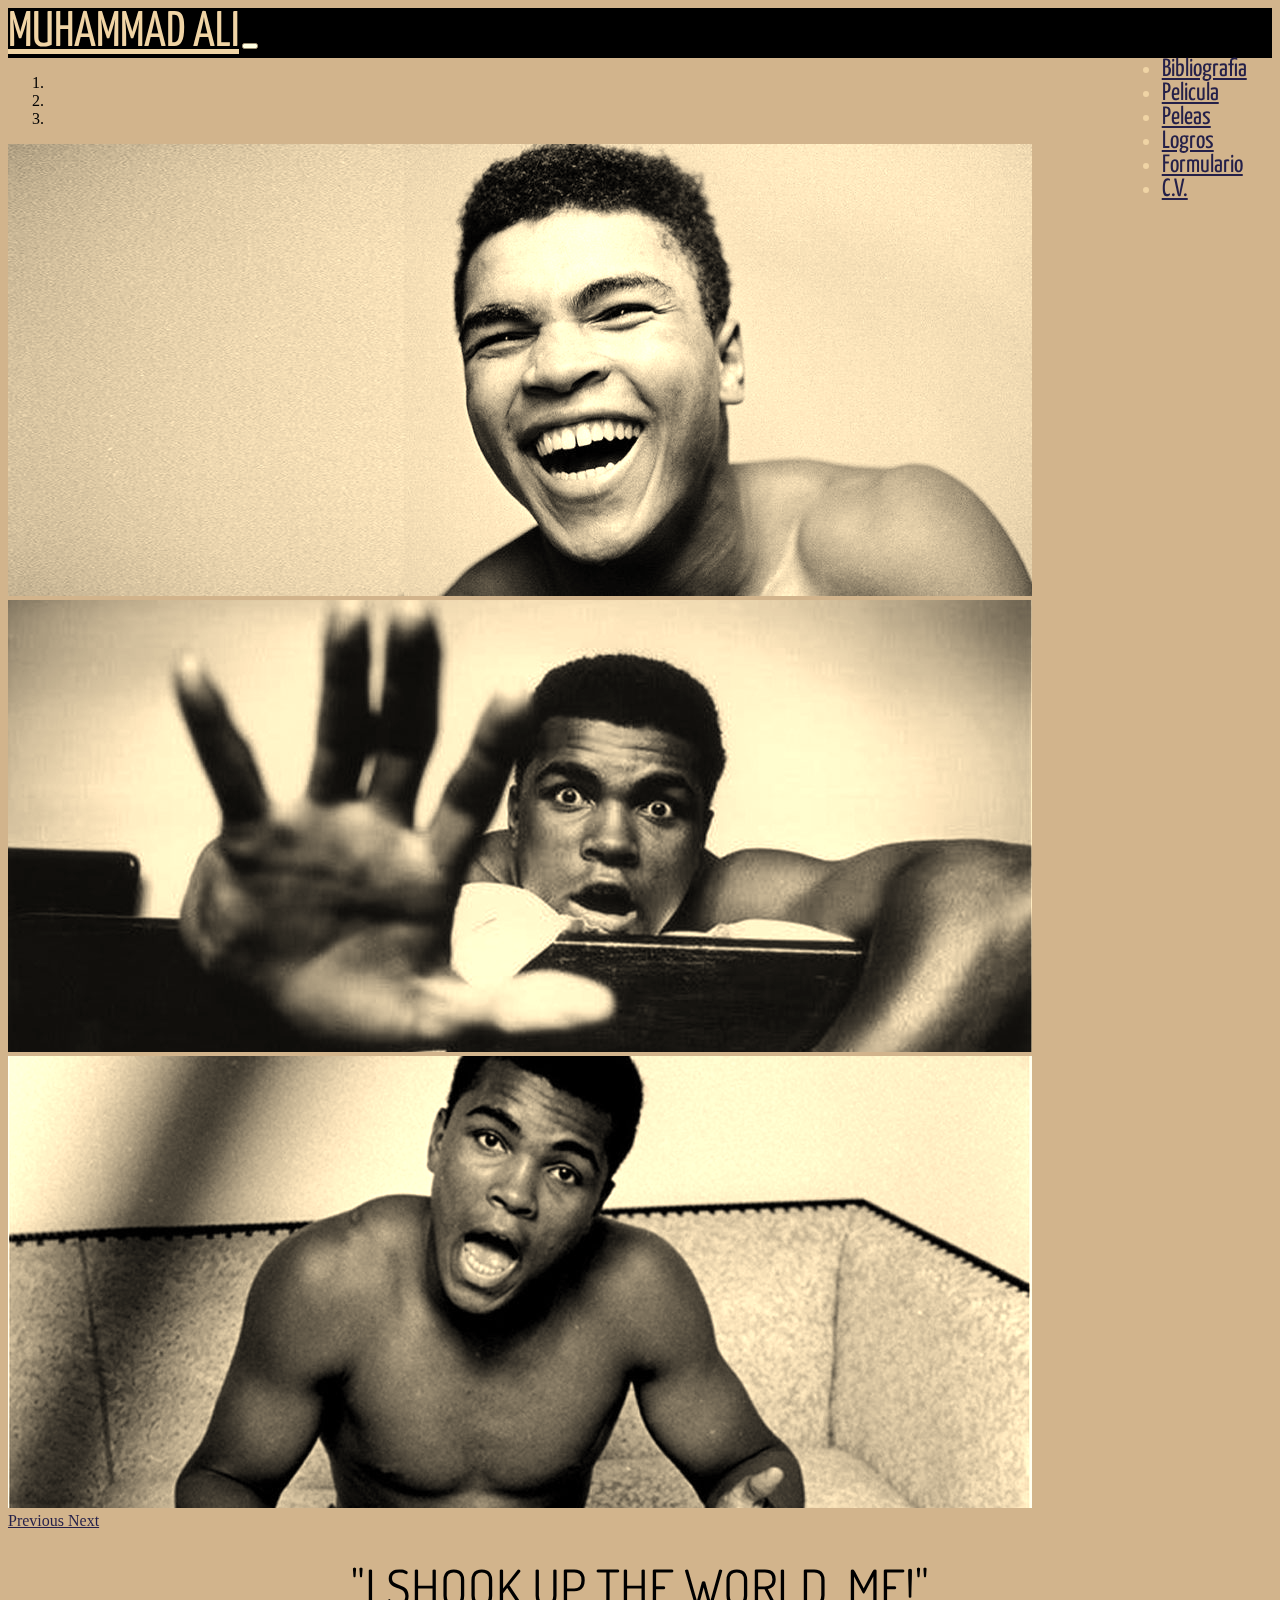
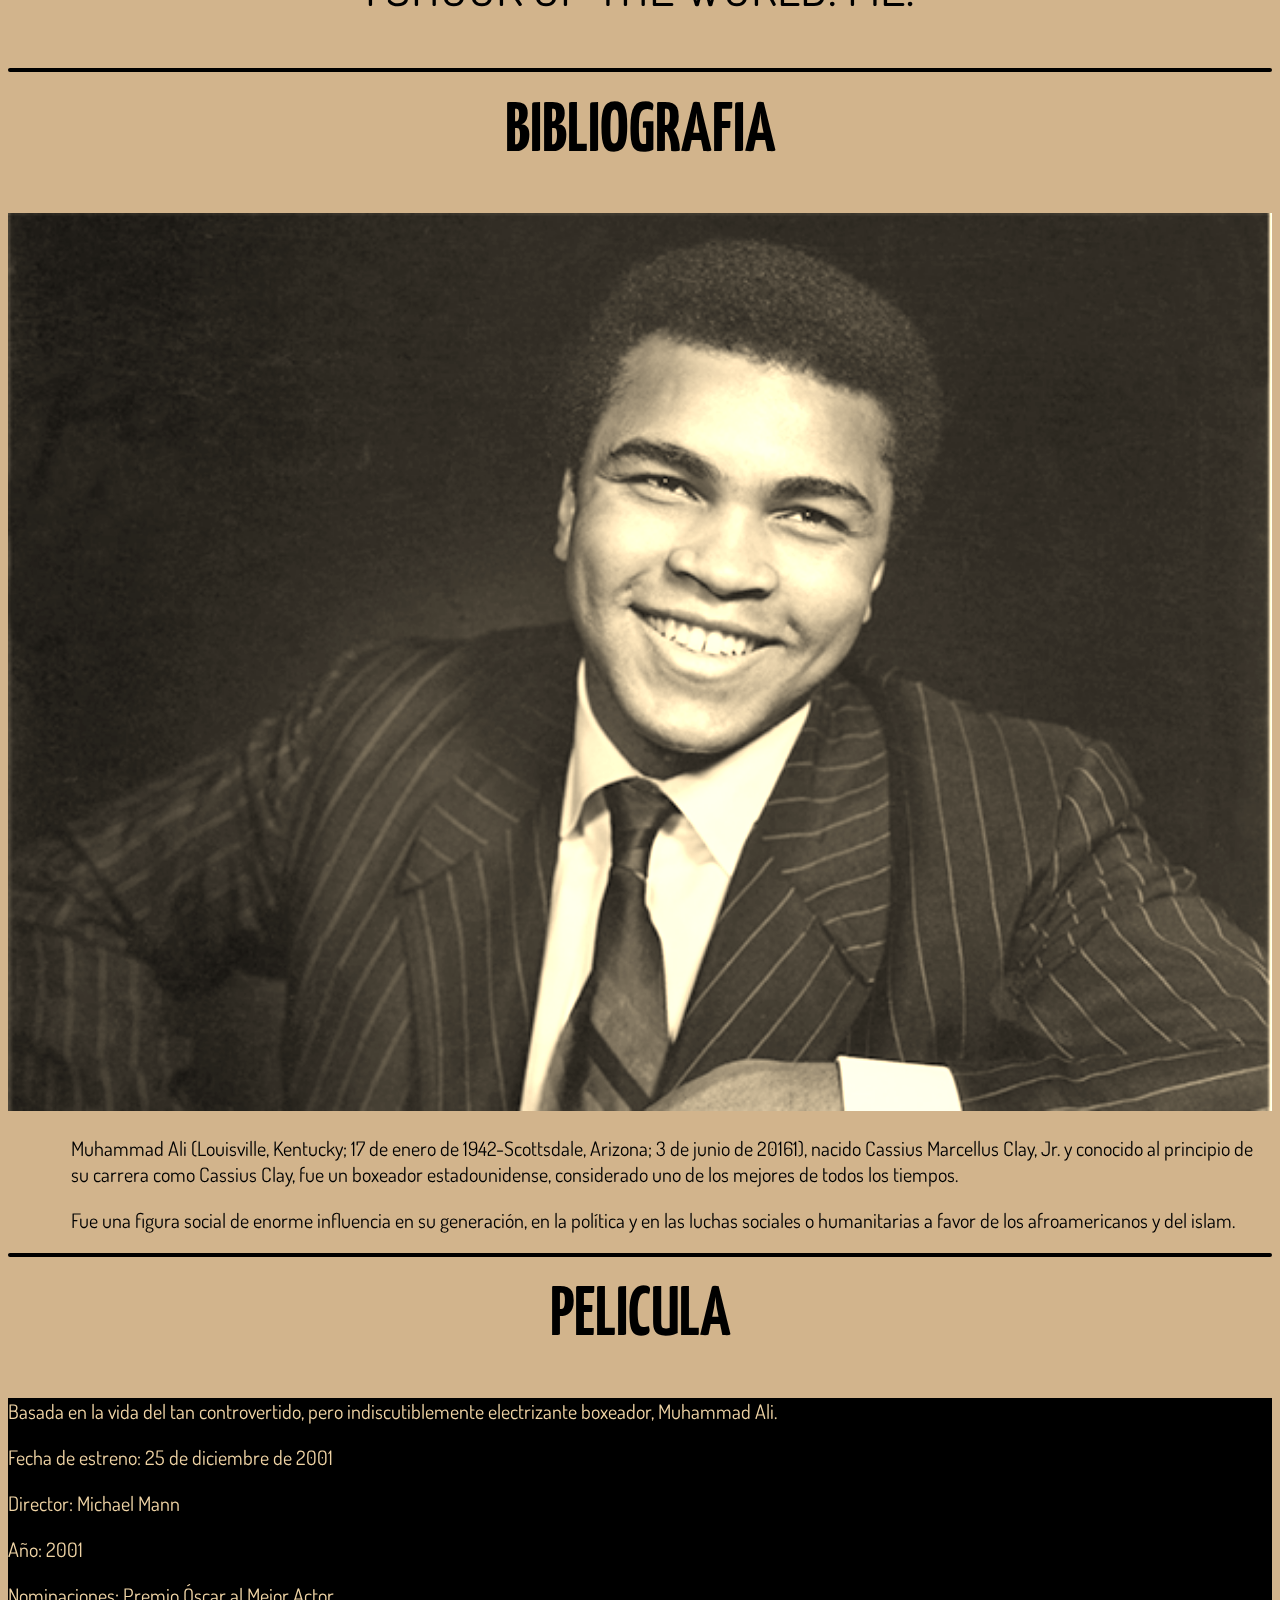
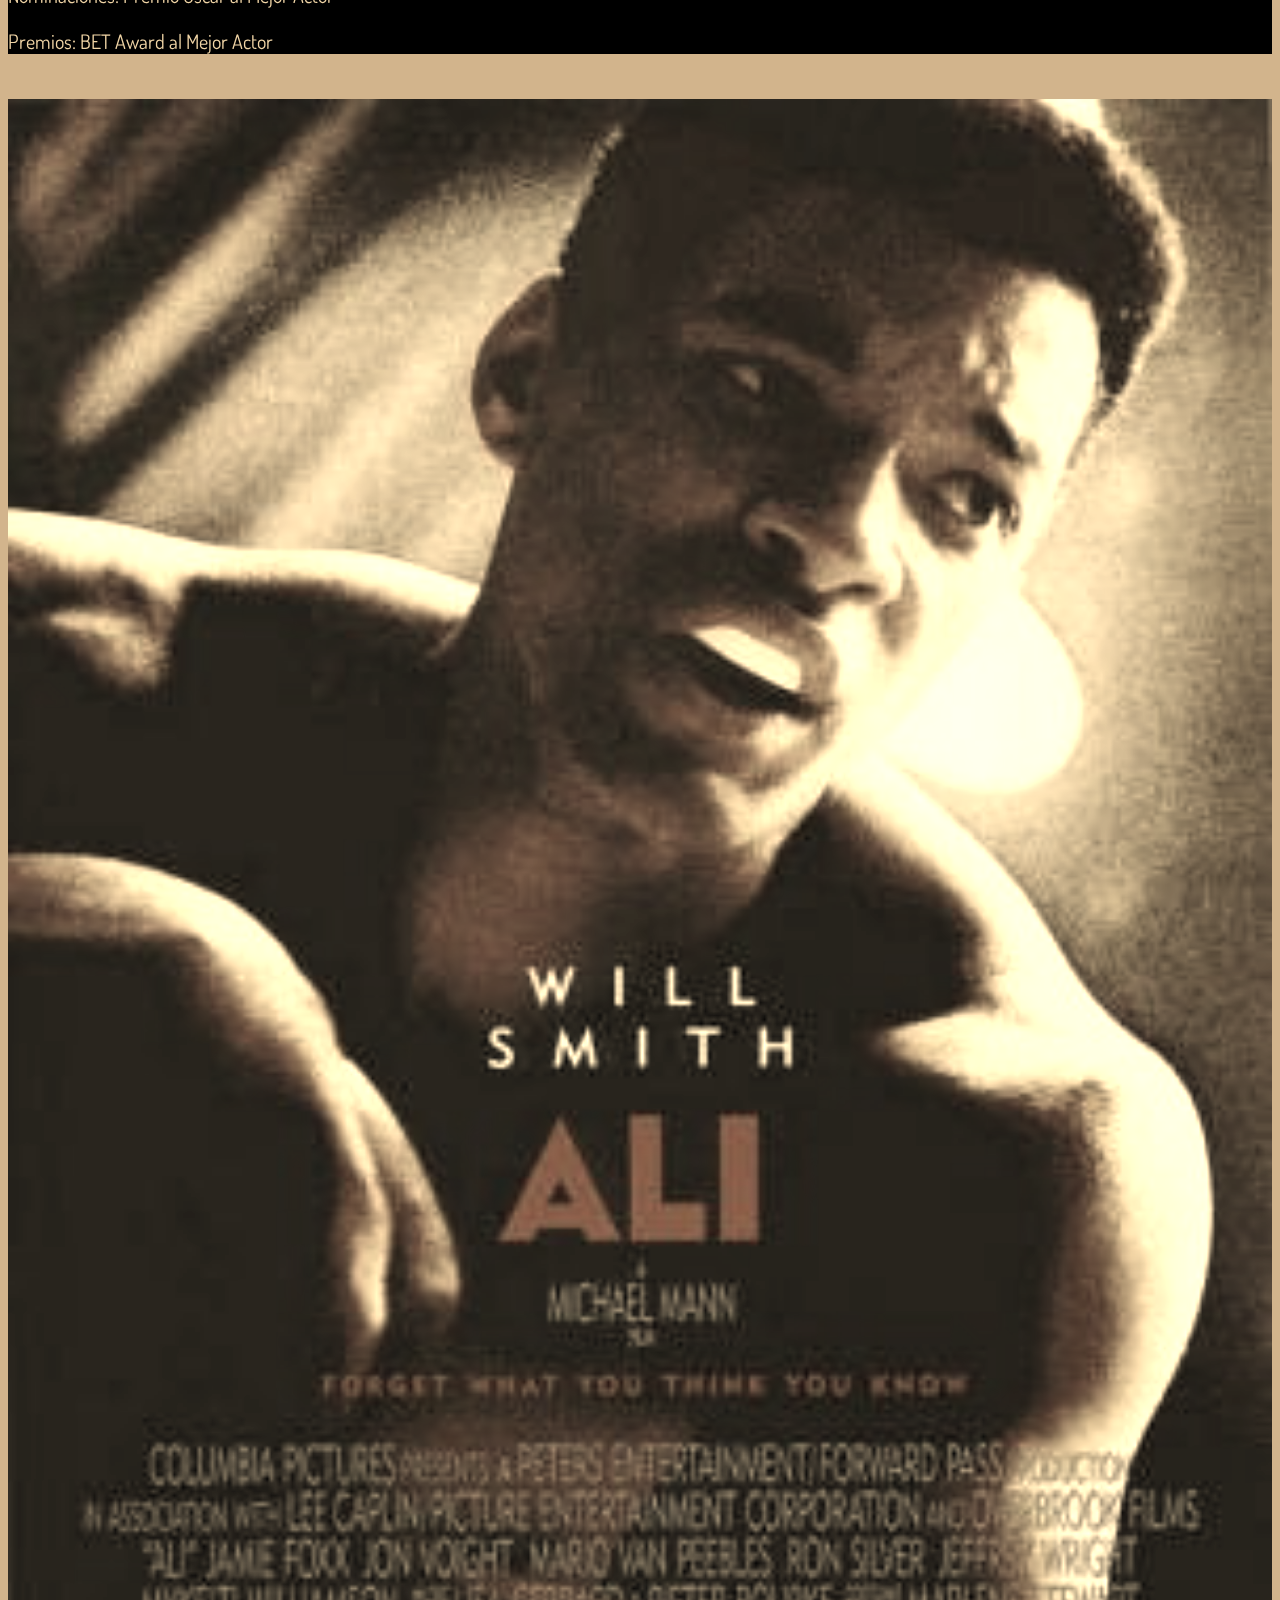
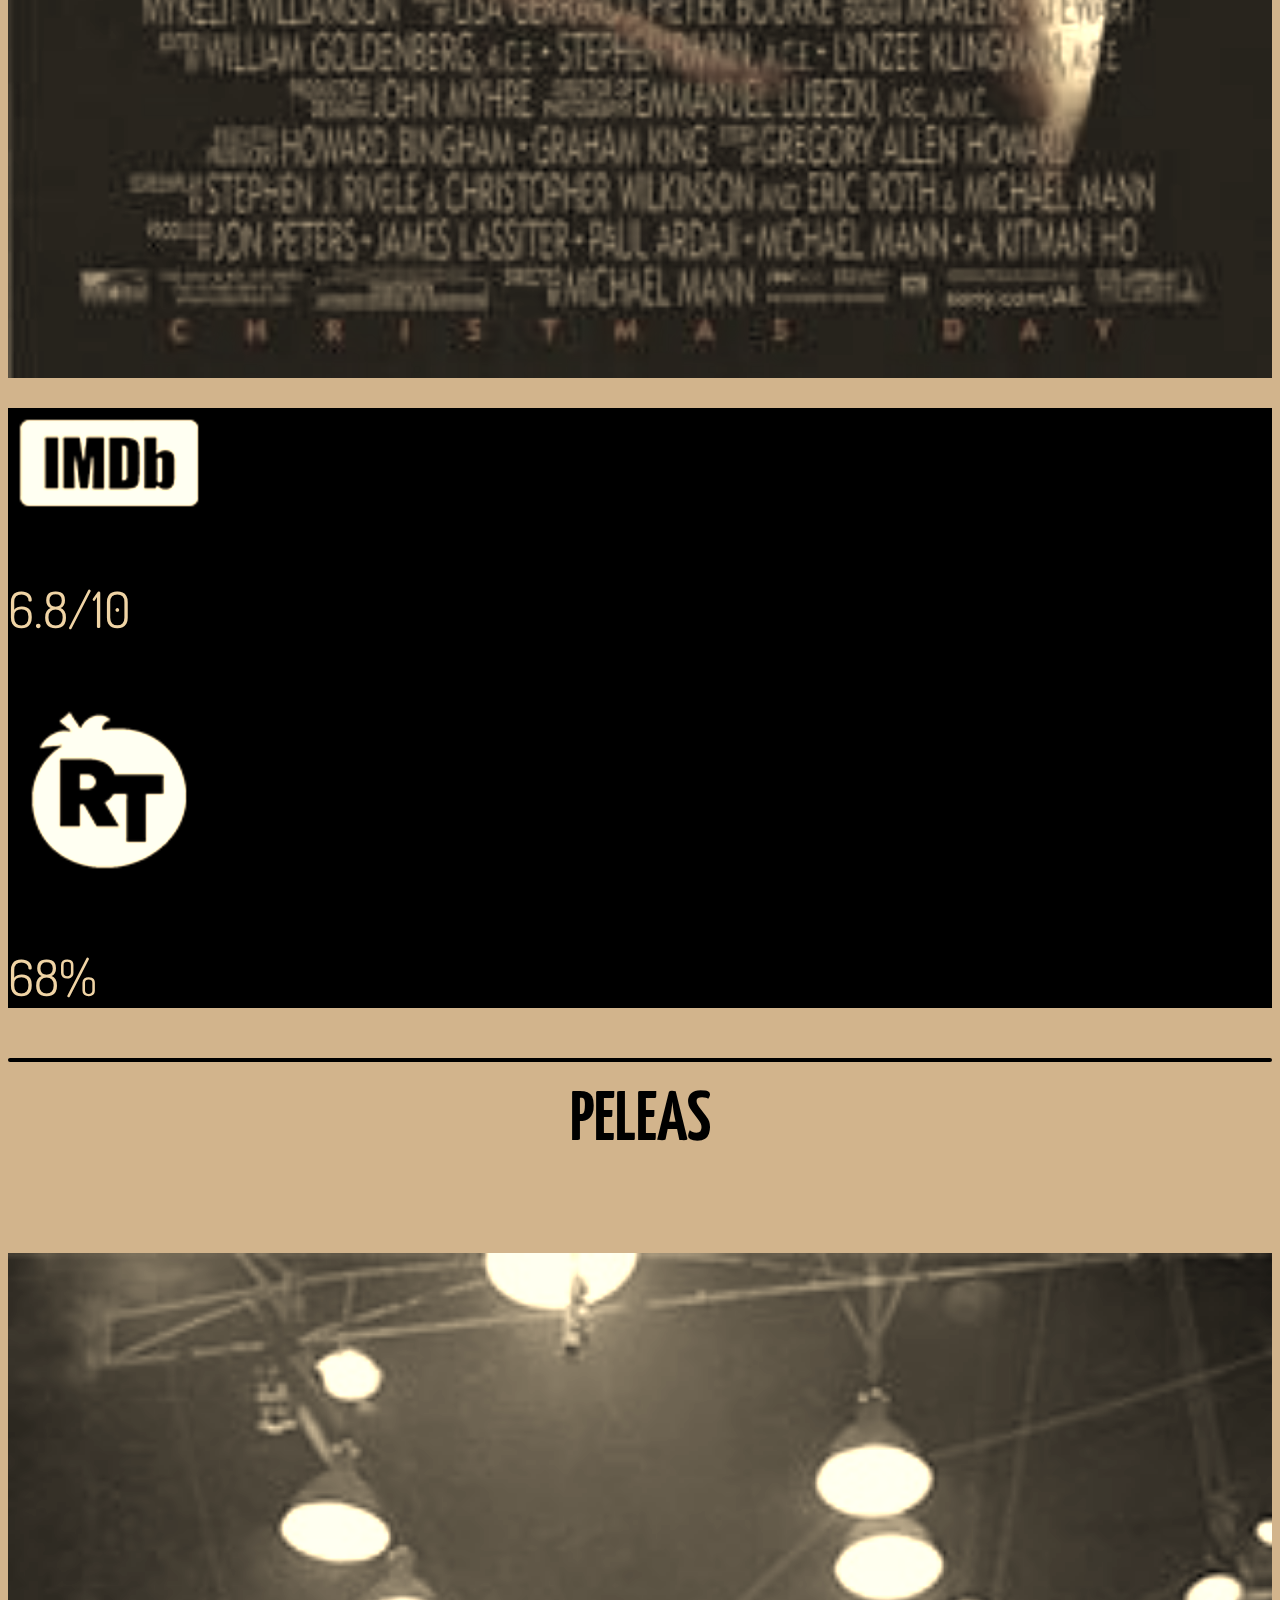
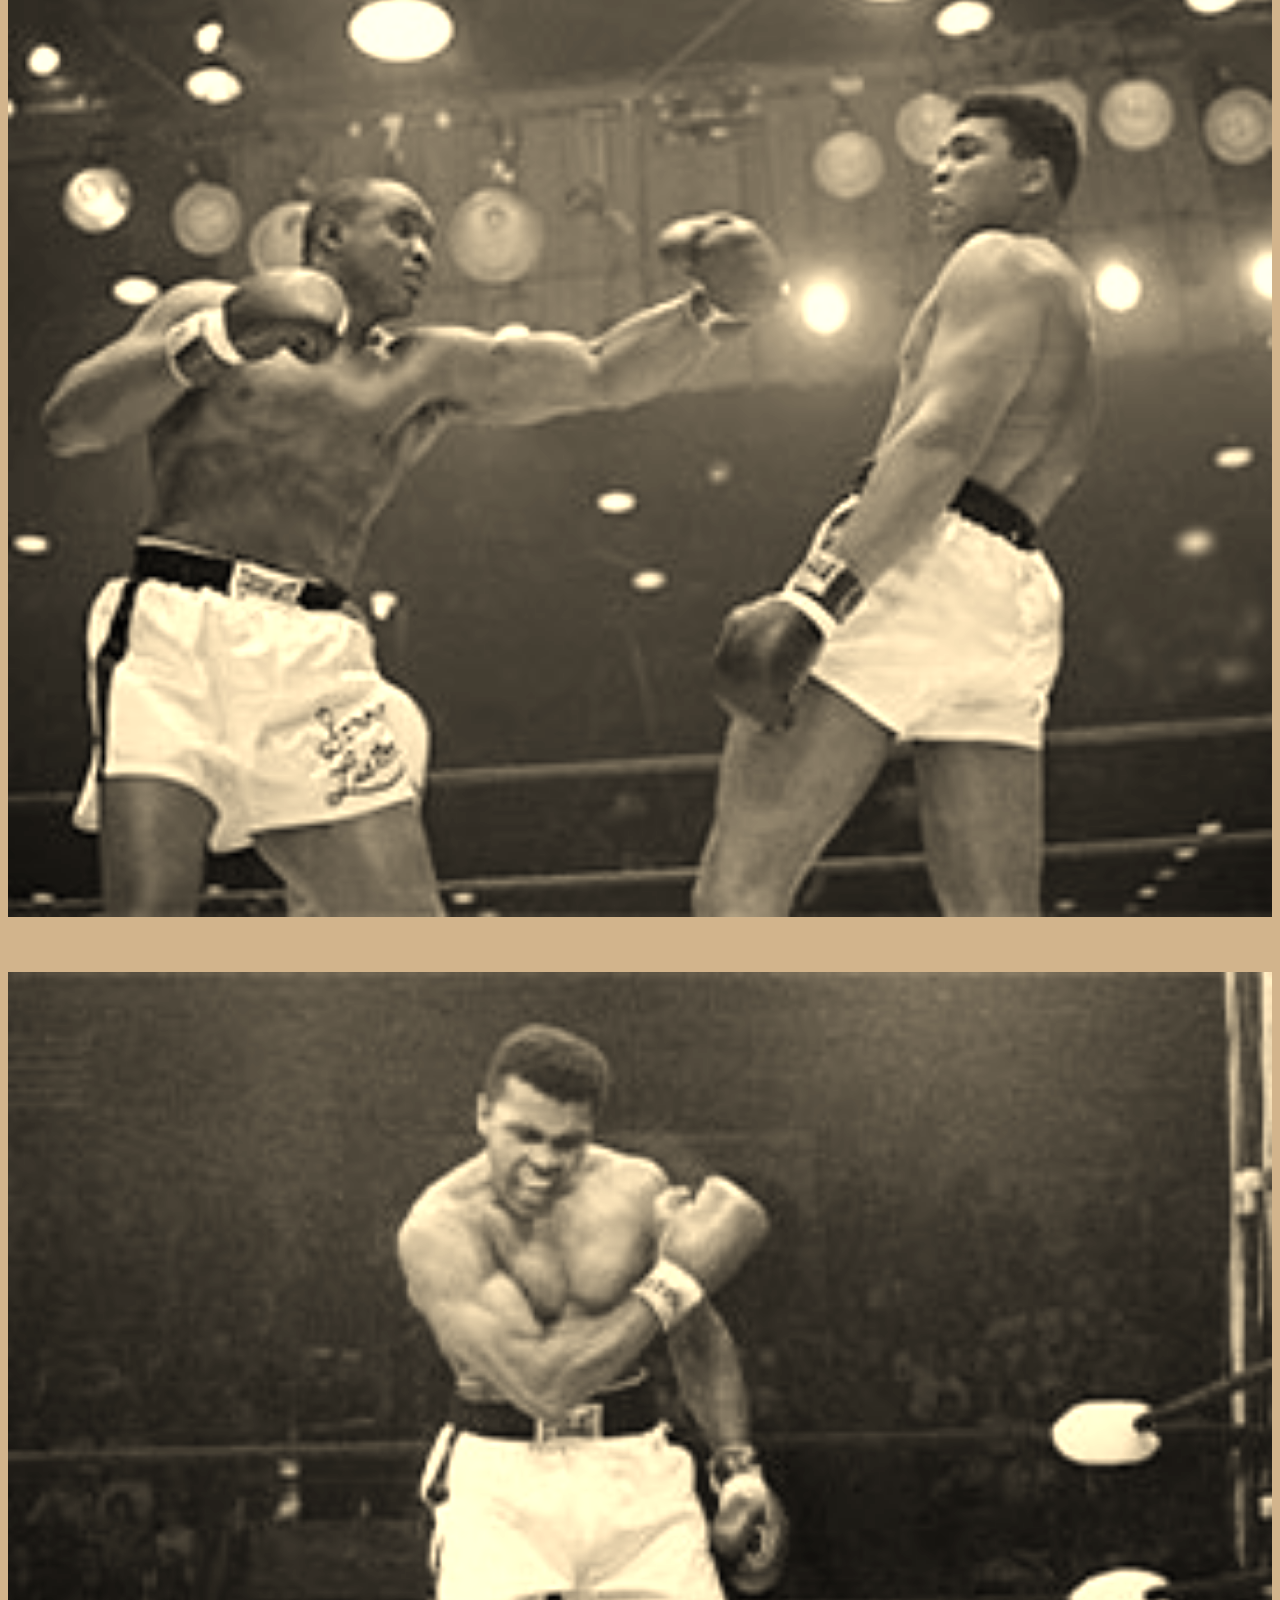
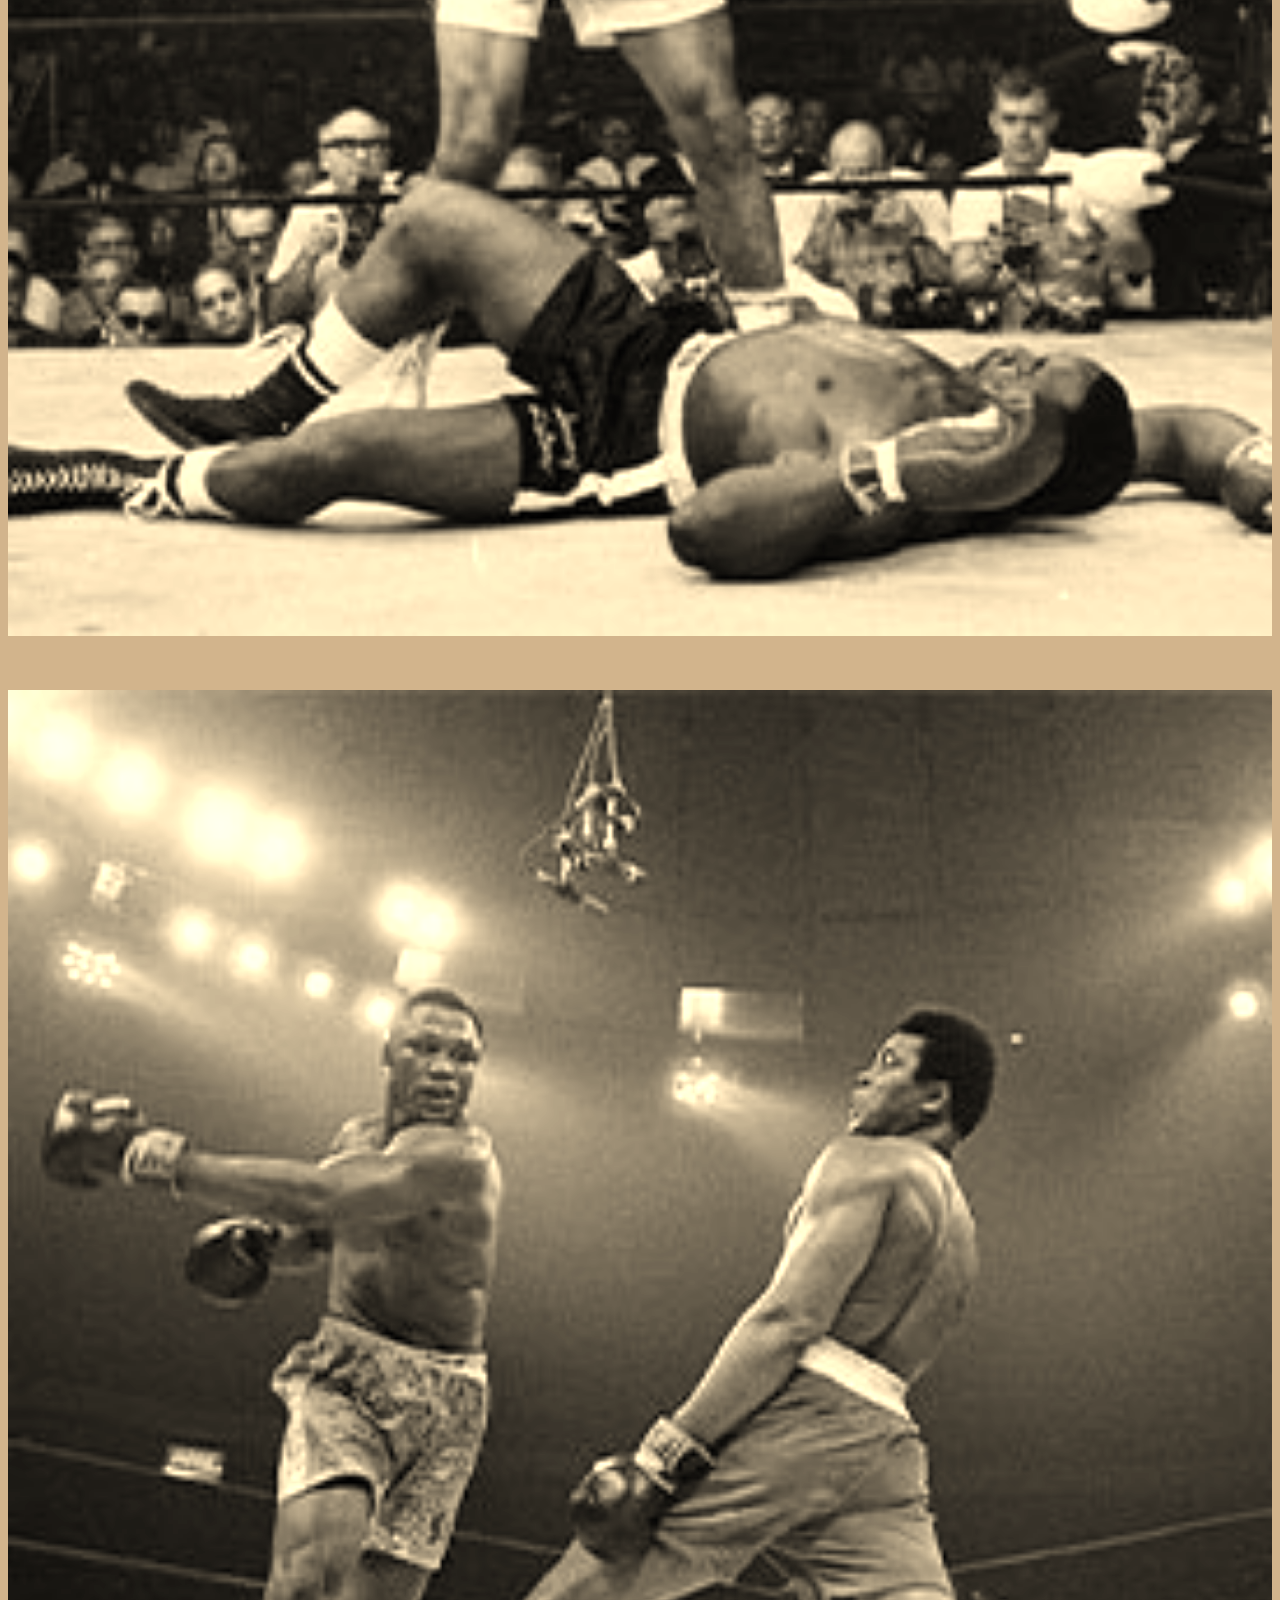
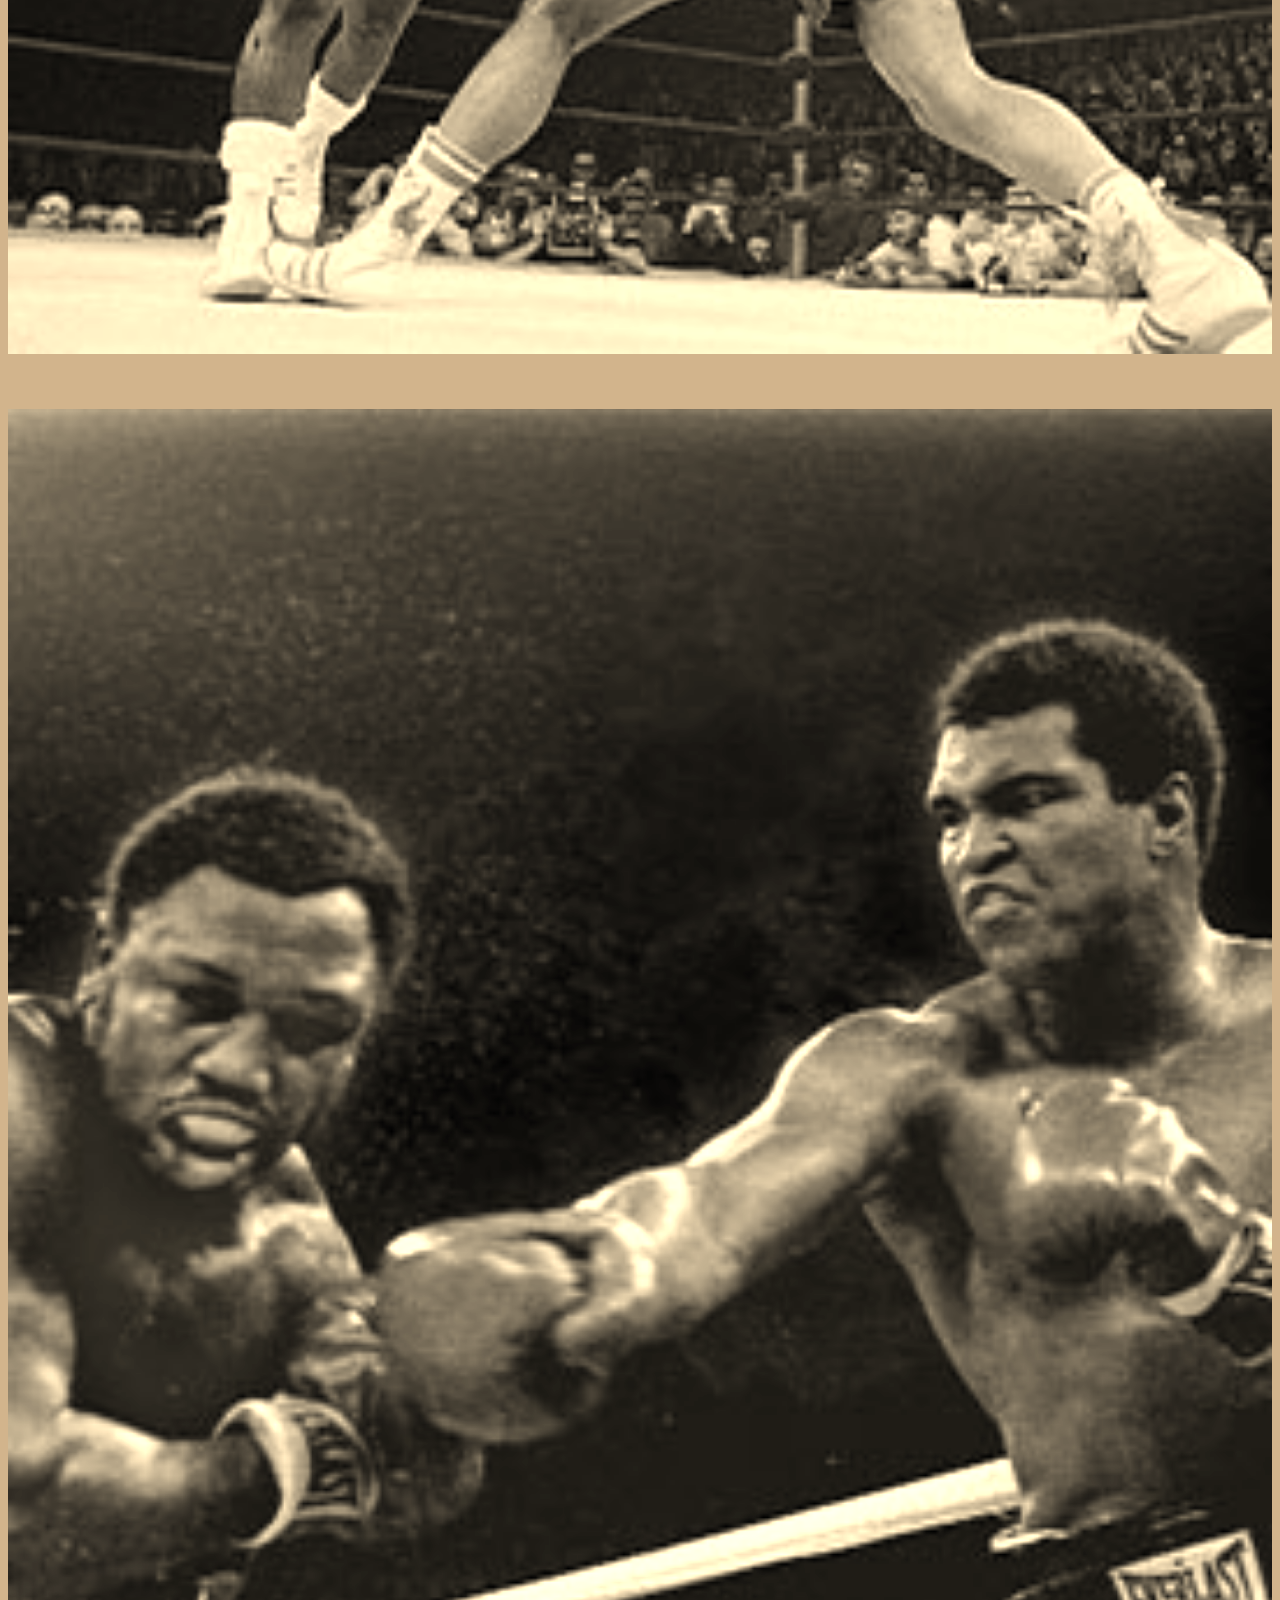
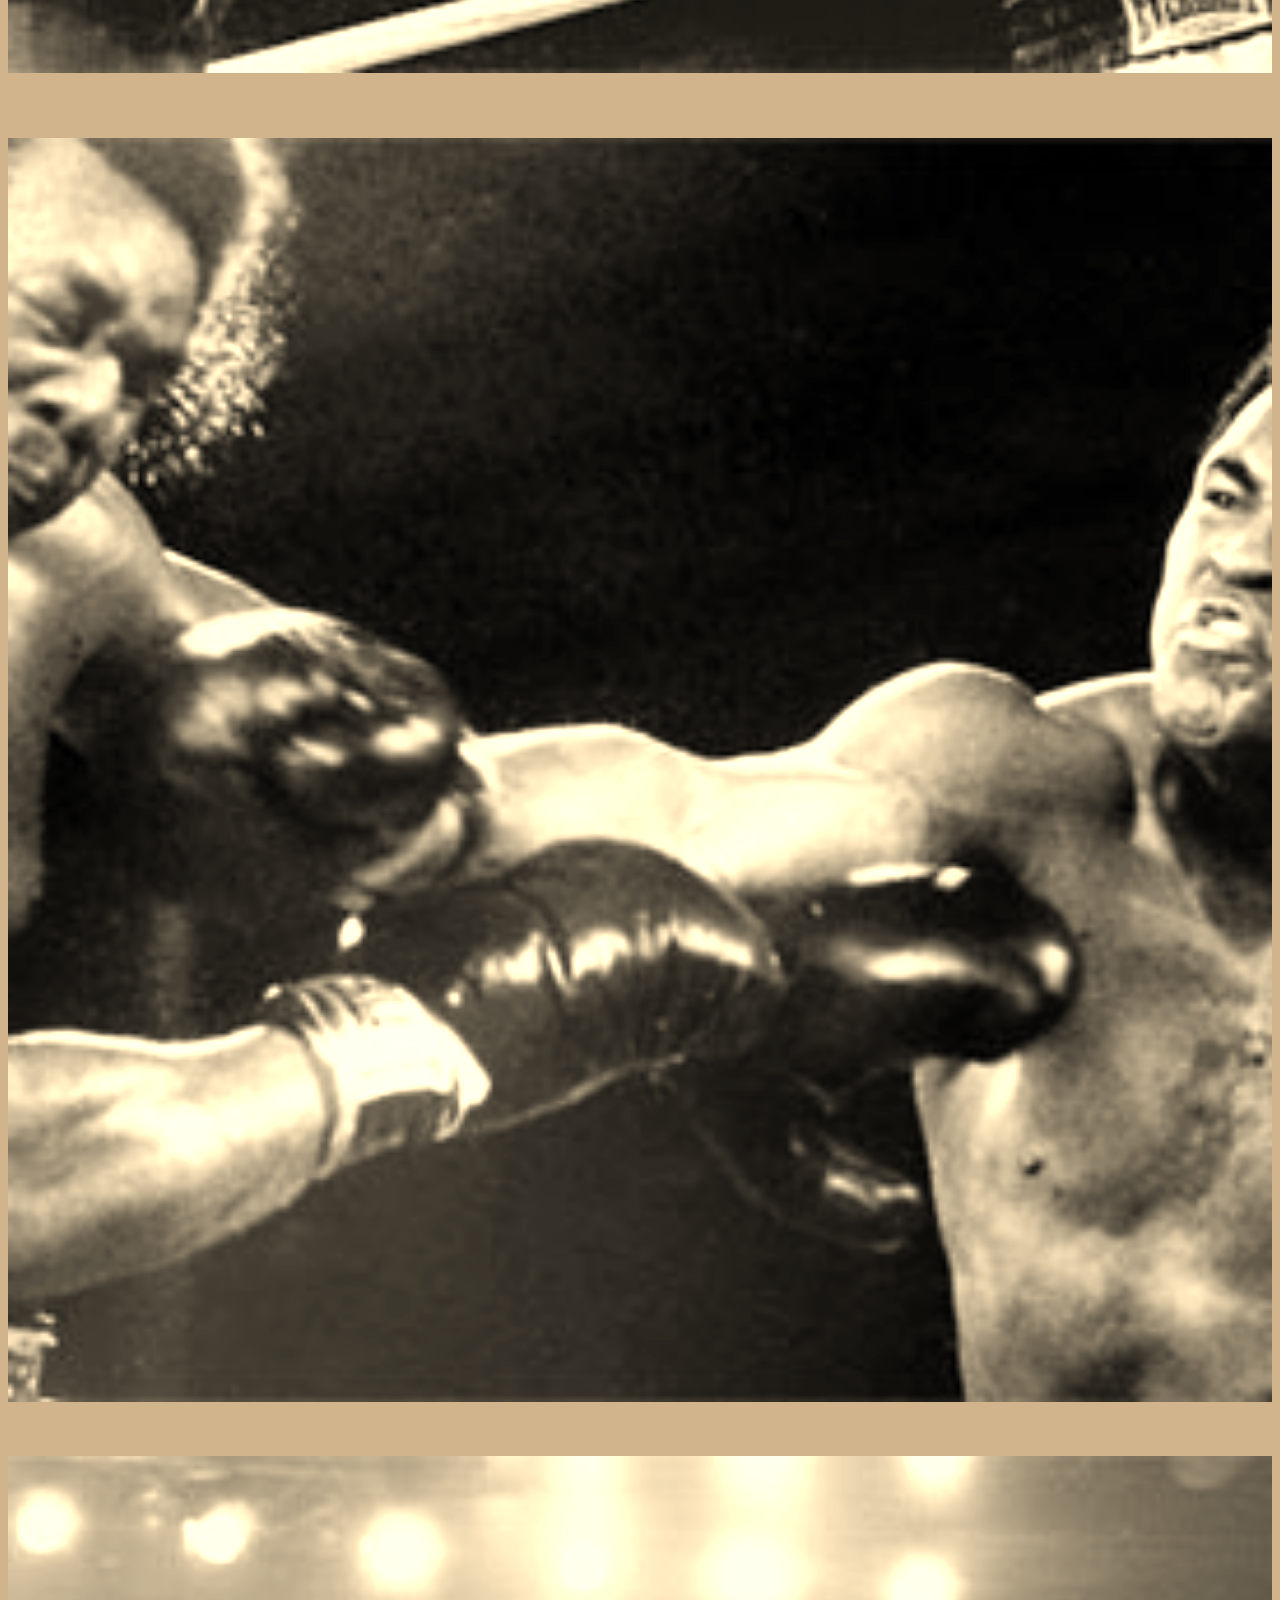
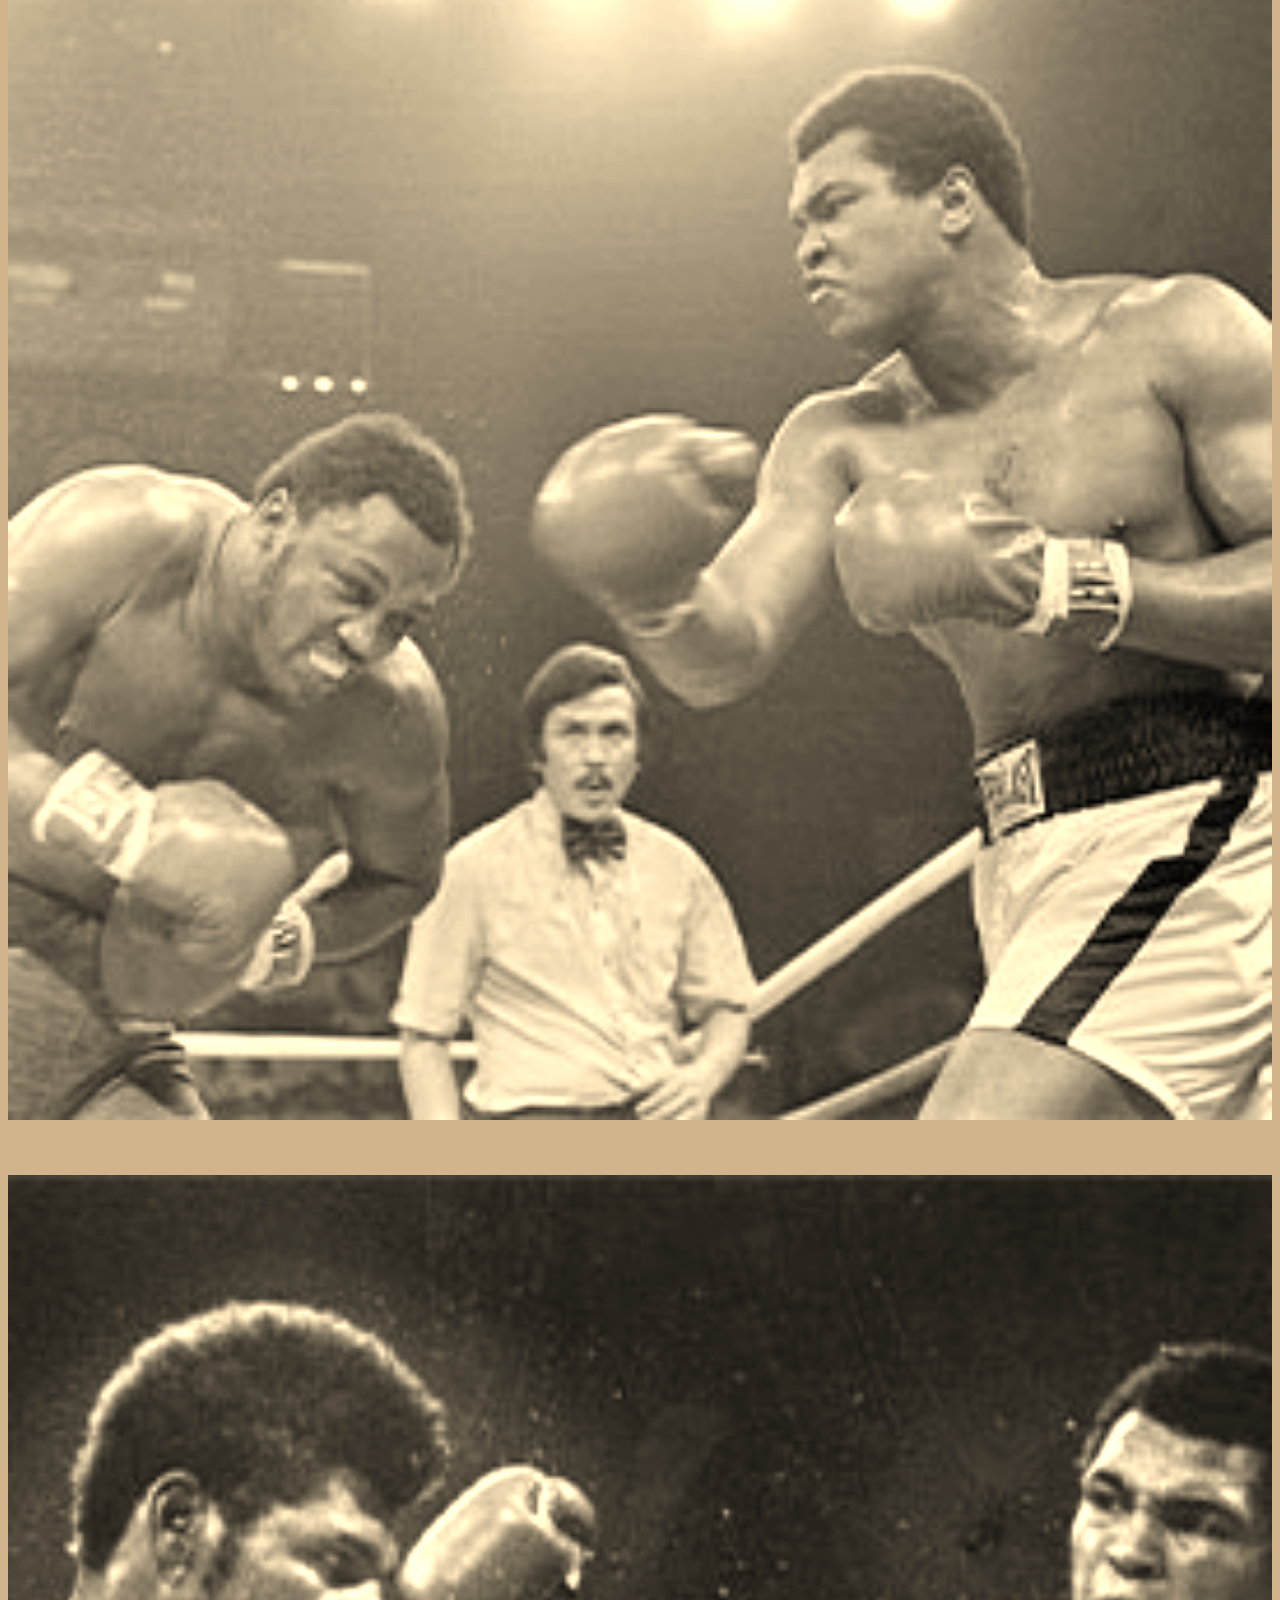
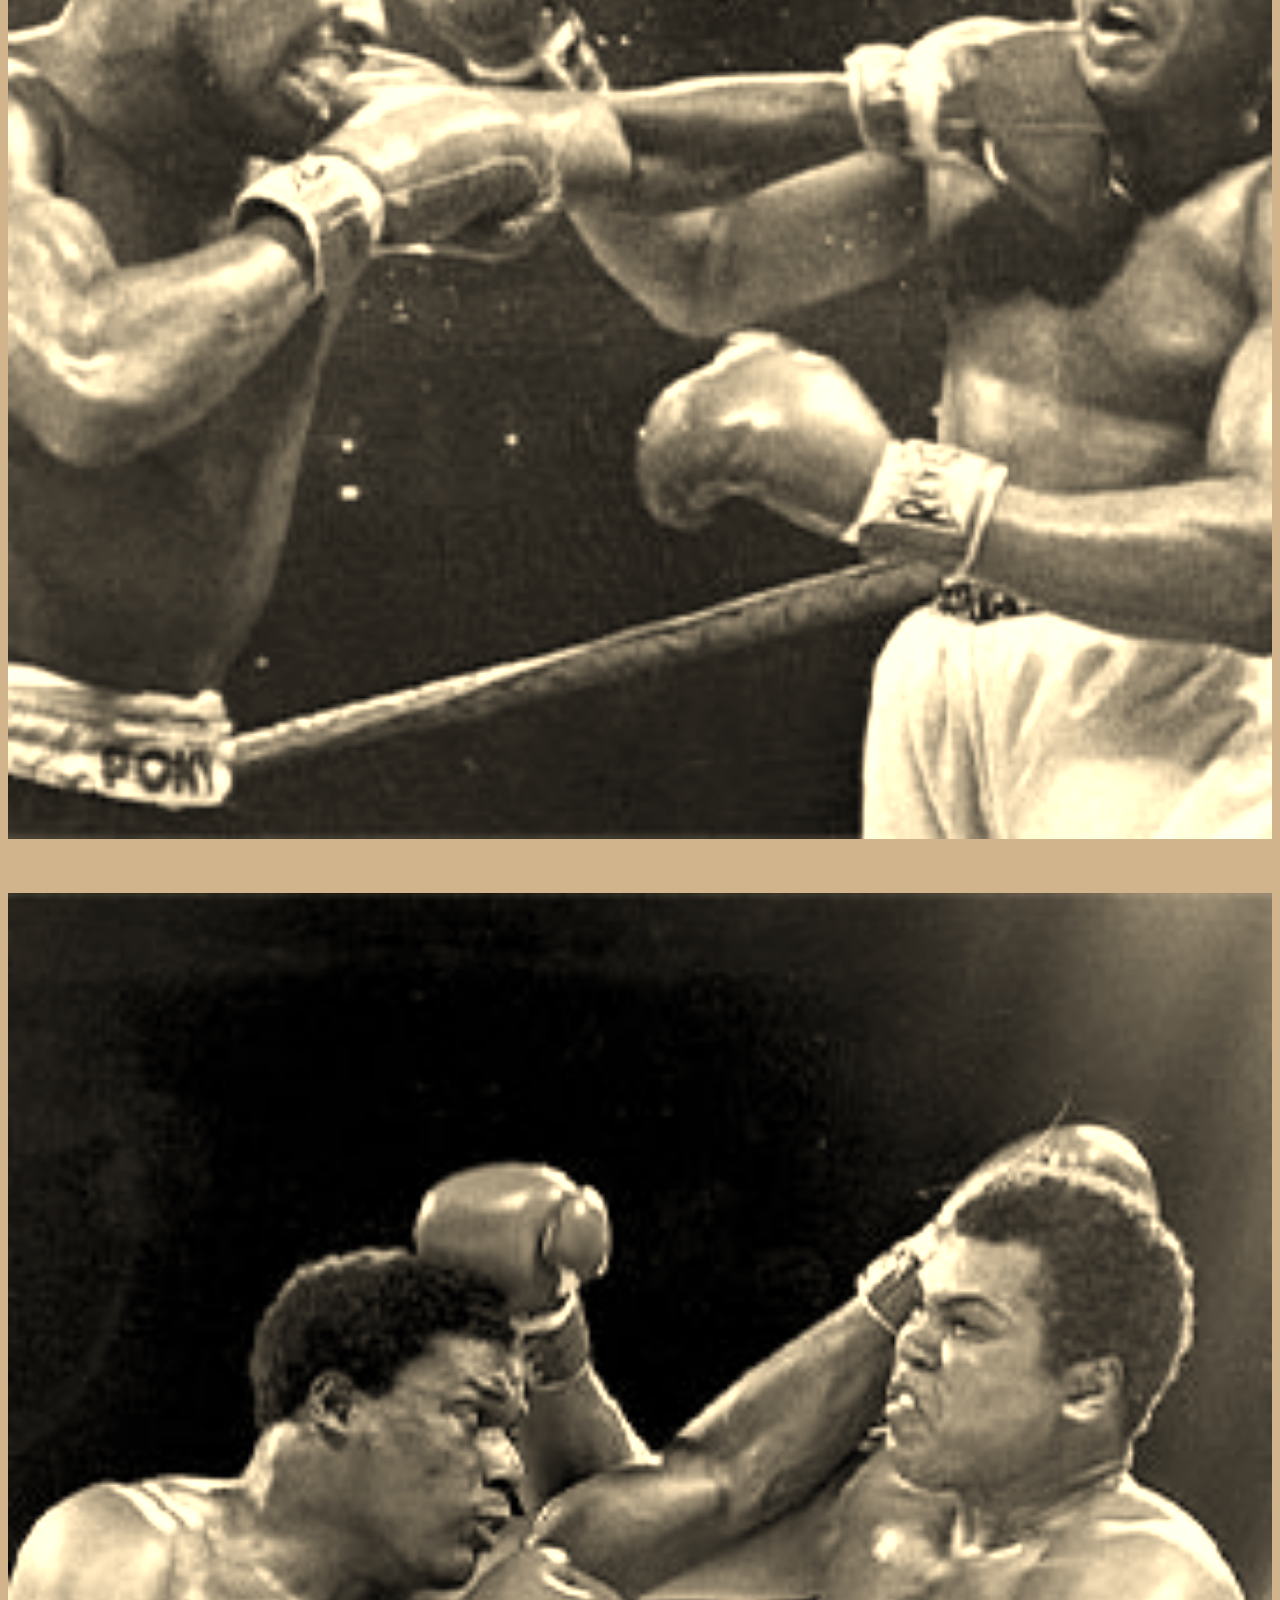
==== index.html @ b3ec7c74 "Add files via upload" ====
<!DOCTYPE html>
<html lang="en">
<head>
    <meta charset="UTF-8">
    <meta name="viewport" content="width=device-width, initial-scale=1.0">
    <title>Muhammad Ali</title>

    <link rel="stylesheet" href="https://cdn.jsdelivr.net/npm/bootstrap@4.5.3/dist/css/bootstrap.min.css" integrity="sha384-TX8t27EcRE3e/ihU7zmQxVncDAy5uIKz4rEkgIXeMed4M0jlfIDPvg6uqKI2xXr2" crossorigin="anonymous">

    <link rel="stylesheet" href="style.css">

    <link rel="preconnect" href="https://fonts.gstatic.com">
    <link href="https://fonts.googleapis.com/css2?family=Yanone+Kaffeesatz&display=swap" rel="stylesheet">

    <link rel="preconnect" href="https://fonts.gstatic.com">
    <link href="https://fonts.googleapis.com/css2?family=Dosis&display=swap" rel="stylesheet">

</head>
<body>
    
    <header class="container-fluid header">
        <div class="container nbarra">
    
                <nav class="navbar navbar-expand-lg navbar-dark">
                    <a class="navbar-brand logo" href="#">MUHAMMAD ALI</a>
                    <button class="navbar-toggler" type="button" data-toggle="collapse" data-target="#navbarNav" aria-controls="navbarNav" aria-expanded="false" aria-label="Toggle navigation">
                      <span class="navbar-toggler-icon"></span>
                    </button>
                    <div class="collapse navbar-collapse lista" id="navbarNav">
                      <ul class="navbar-nav">
                        <li class="nav-item">
                            <a class="nav-link" href="#bibliografia">Bibliografia</a>
                        </li>
                        <li class="nav-item">
                            <a class="nav-link" href="#pelicula">Pelicula</a>
                          </li>
                        <li class="nav-item">
                          <a class="nav-link" href="#peleas">Peleas</a>
                        </li>
                        <li class="nav-item">
                          <a class="nav-link" href="#logros">Logros</a>
                        </li>
                        <li class="nav-item">
                            <a class="nav-link" href="#formulario">Formulario</a>
                        </li>
                        <li class="nav-item">
                            <a class="nav-link" href="Sitio CV Ali/index.html">C.V.</a>
                        </li>
                      </ul>
                    </div>
                  </nav>
            
        </div>


    </header>

    <div class="container fotos">
        <div id="carouselExampleIndicators" class="carousel slide" data-ride="carousel">
            <ol class="carousel-indicators">
              <li data-target="#carouselExampleIndicators" data-slide-to="0" class="active"></li>
              <li data-target="#carouselExampleIndicators" data-slide-to="1"></li>
              <li data-target="#carouselExampleIndicators" data-slide-to="2"></li>
            </ol>
            <div class="carousel-inner">
              <div class="carousel-item active">
                <img src="img/smile.jpg" class="d-block w-100" alt="Ali rie">
              </div>
              <div class="carousel-item">
                <img src="img/mano.jpg" class="d-block w-100" alt="Ali descanza">
              </div>
              <div class="carousel-item">
                <img src="img/boca.jpg" class="d-block w-100" alt="Ali habla">
              </div>
            </div>
            <a class="carousel-control-prev" href="#carouselExampleIndicators" role="button" data-slide="prev">
              <span class="carousel-control-prev-icon" aria-hidden="true"></span>
              <span class="sr-only">Previous</span>
            </a>
            <a class="carousel-control-next" href="#carouselExampleIndicators" role="button" data-slide="next">
              <span class="carousel-control-next-icon" aria-hidden="true"></span>
              <span class="sr-only">Next</span>
            </a>
        </div>
    </div>

    <div class="container frase">
        <p>"I SHOOK UP THE WORLD. ME!"</p>
    </div>

    <div class="container linea">
        <p>-</p>
    </div>

    <div class="container titulo">
        <h1><a id="bibliografia"></a>BIBLIOGRAFIA</h1>
    </div>

    <div class="container biblio">
        <div class="row">
            <div class="col-12 col-md-6 traje">
                <img src="img/traje.jpg" alt="Ali traje">
            </div>
            <div class="col-12 col-md-6 texto">
                <p>Muhammad Ali (Louisville, Kentucky; 17 de enero de 1942-Scottsdale, Arizona; 3 de junio de 20161​), nacido Cassius Marcellus Clay, Jr. y conocido al principio de su carrera como Cassius Clay, fue un boxeador estadounidense, considerado uno de los mejores de todos los tiempos.</p>
                <p>Fue una figura social de enorme influencia en su generación, en la política y en las luchas sociales o humanitarias a favor de los afroamericanos y del islam.</p>
            </div>
        </div>
    </div>

    <div class="container linea">
        <p>-</p>
    </div>

    <div class="container titulo">
        <h1><a id="pelicula"></a>PELICULA</h1>
    </div>

    <div class="container peli">
        <div class="row">
            <div class="col-12 col-md-6 col-lg-4 caja">
                <p>Basada en la vida del tan controvertido, pero indiscutiblemente electrizante boxeador, Muhammad Ali.</p>
                <p>Fecha de estreno: 25 de diciembre de 2001</p>
                <p>Director: Michael Mann</p>
                <p>Año: 2001</p>
                <p>Nominaciones: Premio Óscar al Mejor Actor</p>
                <p>Premios: BET Award al Mejor Actor</p>
            </div>

            <div class="col-12 col-md-6 col-lg-4 pelicula">
                <img src="img/pelicula.jpg" alt="Ali pelicula">
            </div>

            <div class="col-12 col-lg-4 caja">
                <div class="container-fluid voto">
                    <div class="row imdb mx-auto">
                        <img src="img/imdb.png" alt="IMDB" class="log mx-auto">
                        <p class="raiting mx-auto">6.8/10</p>
                    </div>
                    <div class="row rt mx-auto">
                        <img src="img/rt.png" alt="RT" class="log mx-auto">
                        <p class="raiting mx-auto">68%</p>
                    </div>
                </div>
            </div>
        </div>
    </div>

    <div class="container linea">
        <p>-</p>
    </div>

    <div class="container titulo">
        <h1><a id="peleas"></a>PELEAS</h1>
    </div>

    <div class="container pele">
        <div class="row">
            <div class="col-12 col-md-6 col-lg-3 peleando">
                <img src="img/pelea1.jpg" alt="Ali pelea">
            </div>
        
            <div class="col-12 col-md-6 col-lg-3 peleando">
                <img src="img/pelea2.jpg" alt="Ali pelea">
            </div>

            <div class="col-12 col-md-6 col-lg-3 peleando">
                <img src="img/pelea3.jpg" alt="Ali pelea">
            </div>

            <div class="col-12 col-md-6 col-lg-3 peleando">
                <img src="img/pelea4.jpg" alt="Ali pelea">
            </div>
        </div>
    </div>

    <div class="container peledos">
        <div class="row">
            <div class="col-12 col-md-6 col-lg-3 peleando">
                <img src="img/pelea5.jpg" alt="Ali pelea">
            </div>

            <div class="col-12 col-md-6 col-lg-3 peleando">
                <img src="img/pelea6.jpg" alt="Ali pelea">
            </div>

            <div class="col-12 col-md-6 col-lg-3 peleando">
                <img src="img/pelea7.jpg" alt="Ali pelea">
            </div>

            <div class="col-12 col-md-6 col-lg-3 peleando">
                <img src="img/pelea8.jpg" alt="Ali pelea">
            </div>
        </div>
    </div>

    <div class="container linea">
        <p>-</p>
    </div>

    <div class="container titulo">
        <h1><a id="logros"></a>LOGROS</h1>
    </div>

    <div class="container logros">
        <div class="row">
            <div class="col-12 col-lg-8 texos">
                <p>En 1964. Se incorporo al grupo nación del islam que lideraba Elijah Muhammad y conocido en los medios como musulmanes negros. Elijah tenia un discurso de rechazo a los blancos. Si bien se aparto del grupo algunos años después y se convirtió al islam ortodoxo. Ali siempre dio crédito a la nación del islam por ofrecer a los afroestadounidenses un mensaje de estimulo en tiempos de persecución “el color no hace de un hombre un demonio”. Dijo Ali “lo que cuenta es el corazón, el alma y la mente, lo exterior es solo decoración”. </p>
                <p>Durante los tres años y medio que le cortaron su carrera profesional y le prohíben el boxeo por negarse a ir a combatir a Vietnam. Muhammad Ali busco otros medios de vida, ya que si bien había tenido ingresos cuantiosos en los años iniciales de su campaña profesional estos no eran inagotables. La veda le abrió un periodo de crecimiento personal e intelectual porque logro ingresos mediante conferencias en universidades. En las que combinaba el dogma musulmán con las enseñanzas que deja el boxeo en las sesiones de preguntas y respuestas posteriores a sus exposiciones. Ali fue obligado a explicar su credo religioso, su posición contraria a la guerra de Vietnam y su rechazo al consumo de marihuana. Entre otros temas siempre dio respuestas coherentes.</p>
            </div>
            <div class="col-12 col-lg-4 diario">
                <img src="img/diario.jpg" alt="Ali diario">
            </div>
        </div>
    </div>

    <div class="container linea">
        <p>-</p>
    </div>

    <div class="container titulo">
        <h1><a id="formulario"></a>FORMULARIO</h1>
    </div>

    <div class="container formulario">
        <form>
            <div class="form-group">
              <label for="formGroupExampleInput">Nombre</label>
              <input type="text" class="form-control" id="formGroupExampleInput" placeholder="Muhammad Ali">
            </div>
            <div class="form-group">
              <label for="formGroupExampleInput2">Email</label>
              <input type="text" class="form-control" id="formGroupExampleInput2" placeholder="Ali@muhammad.com">
            </div>

            <div class="form-group">
                <label for="formGroupExampleInput2">Comentario</label>
                <input type="text" class="form-control" id="formGroupExampleInput2" placeholder="...">
              </div>
          </form>
          <button type="submit" class="btn btn-primary">Enviar</button>
    </div>

    <footer>
        <p class="quote">"I AM THE GREATEST. I SAID THAT EVEN BEFORE I KNEW I WAS."</p>
        <p>Juan Cruz Garoby/ Muhammad Ali 2020 ©</p>
	</footer>

    <script src="https://code.jquery.com/jquery-3.5.1.slim.min.js" integrity="sha384-DfXdz2htPH0lsSSs5nCTpuj/zy4C+OGpamoFVy38MVBnE+IbbVYUew+OrCXaRkfj" crossorigin="anonymous"></script>
    <script src="https://cdn.jsdelivr.net/npm/bootstrap@4.5.3/dist/js/bootstrap.bundle.min.js" integrity="sha384-ho+j7jyWK8fNQe+A12Hb8AhRq26LrZ/JpcUGGOn+Y7RsweNrtN/tE3MoK7ZeZDyx" crossorigin="anonymous"></script>
</body>
</html>
---- style.css ----
body{background-color:tan; filter: sepia(80%)}

.header{ background-color: black; font-family: 'Yanone Kaffeesatz', sans-serif;}
.logo { font-size: 50px; color: tan;}
.lista { color: tan; float: right; margin: 2%; font-size: 25px;}


.frase p{text-align: center; font-family: 'Dosis', sans-serif; font-size: 50px; margin-top: 2%; color: black;}

.linea{ background-color: black; border-radius: 10px; color: black; font-size: 3px; margin-top: 20px;}

.titulo h1{text-align: center; font-family: 'Yanone Kaffeesatz', sans-serif; font-size: 70px; margin-top: 2%; color: black;}

.traje img {width: 100%;}
.texto{ padding-left: 5%; font-family: 'Dosis', sans-serif; font-size: 20px; color: black;}

.caja {background-color: black; color: tan;font-family: 'Dosis', sans-serif; font-size: 20px; margin-top: 2%;}
.voto {width: 100%;justify-content: center;}

.pelicula img {width: 100%; margin-top: 2%;}

.imdb {width: 50%;}
.rt {width: 50%;}
.raiting {font-size: 50px;}
.log {width: 200px;}

.peledos {margin-top: 10px;}
.peleando img{width: 100%; margin-top: 4%;}

.diario img{width: 100%;}

footer{background-color: black; text-align: center; color: tan; font-family: 'Dosis', sans-serif;margin-top: 20px;}
.quote{font-size: 30px;}

.peleando:hover {opacity: 0.1;}
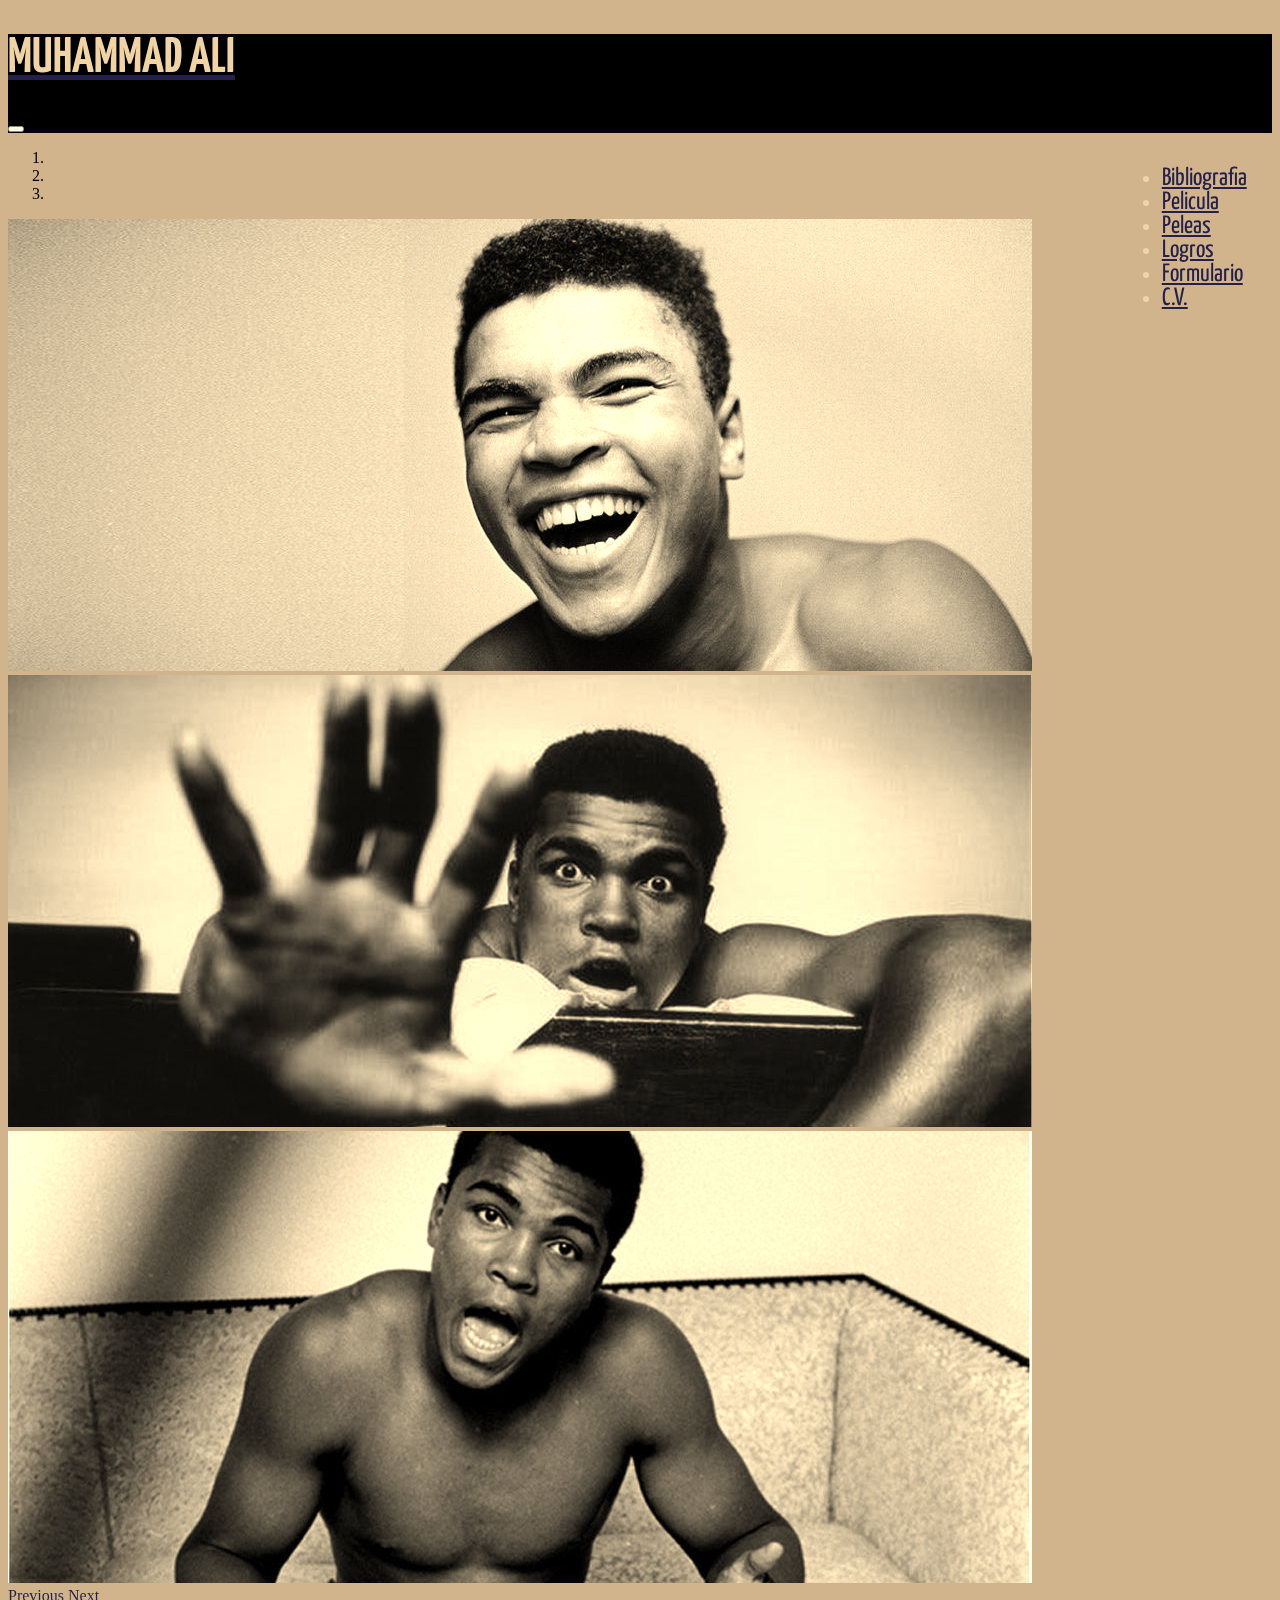
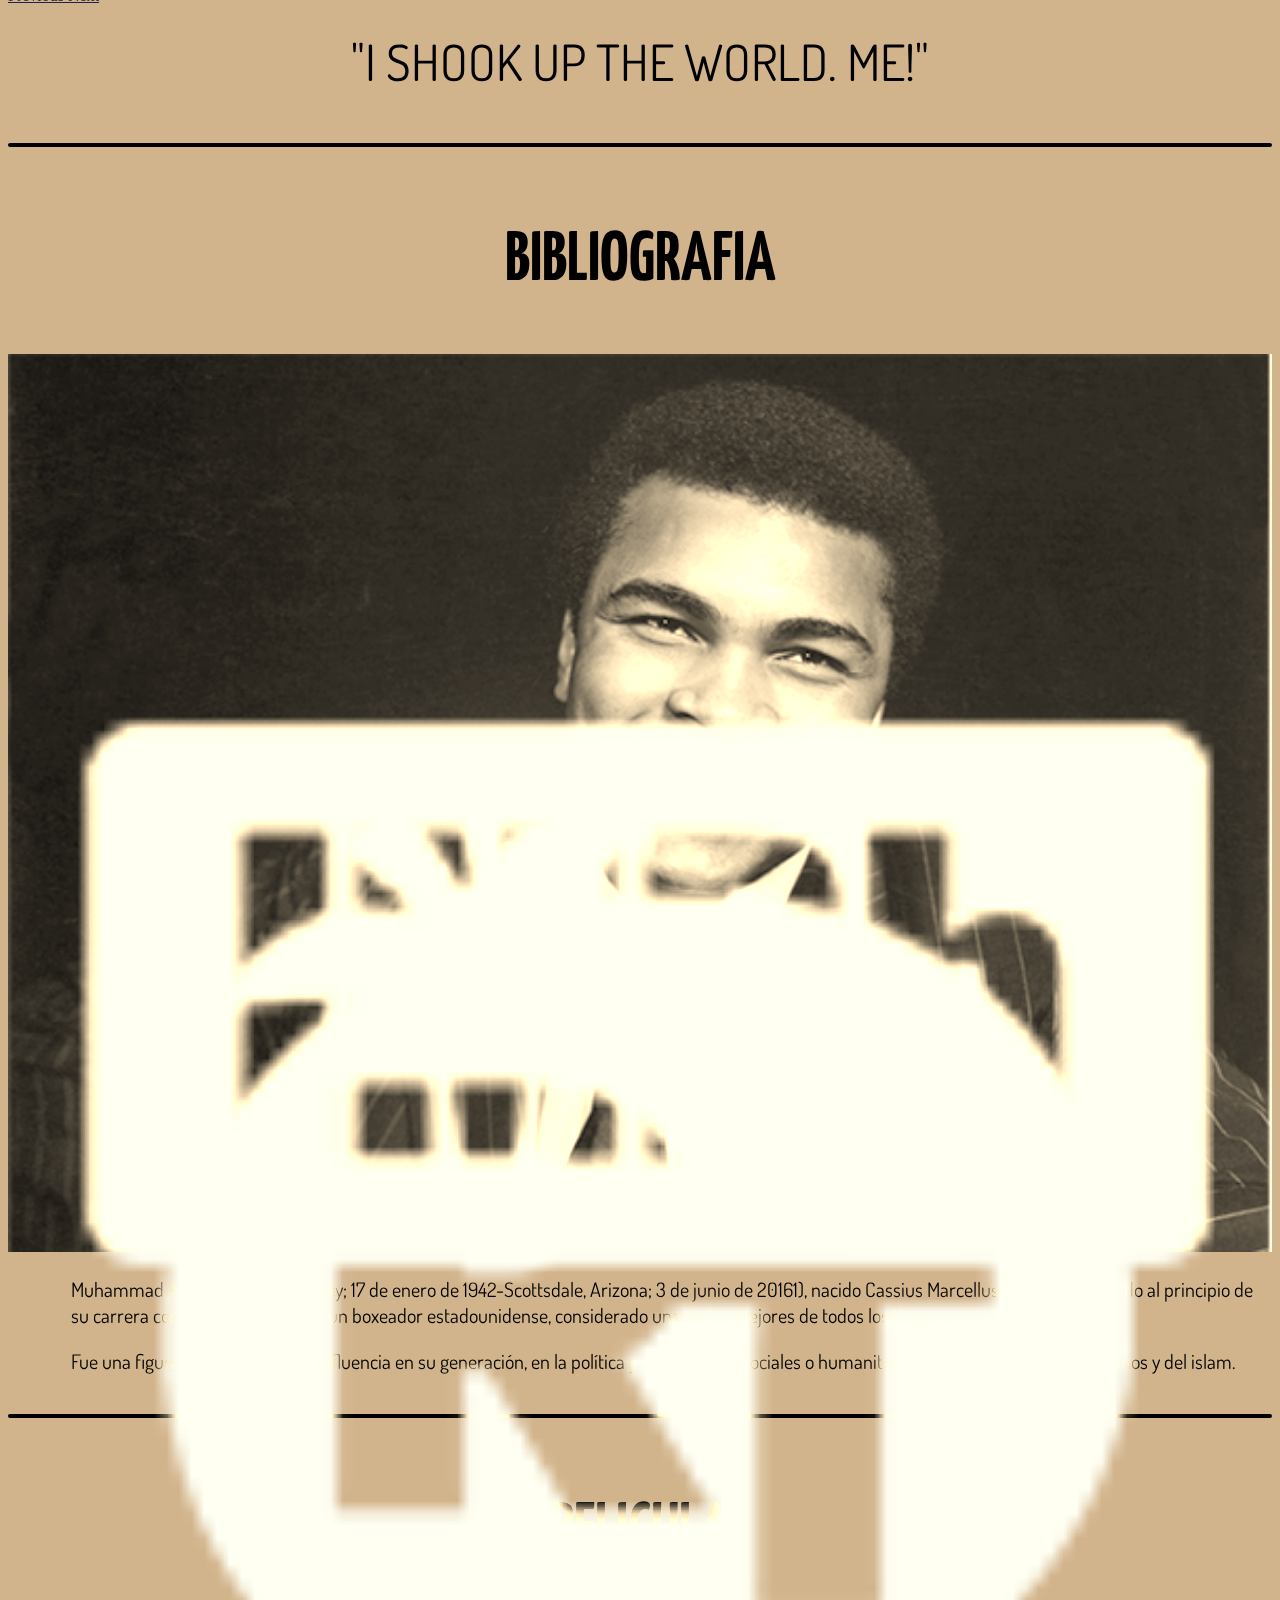
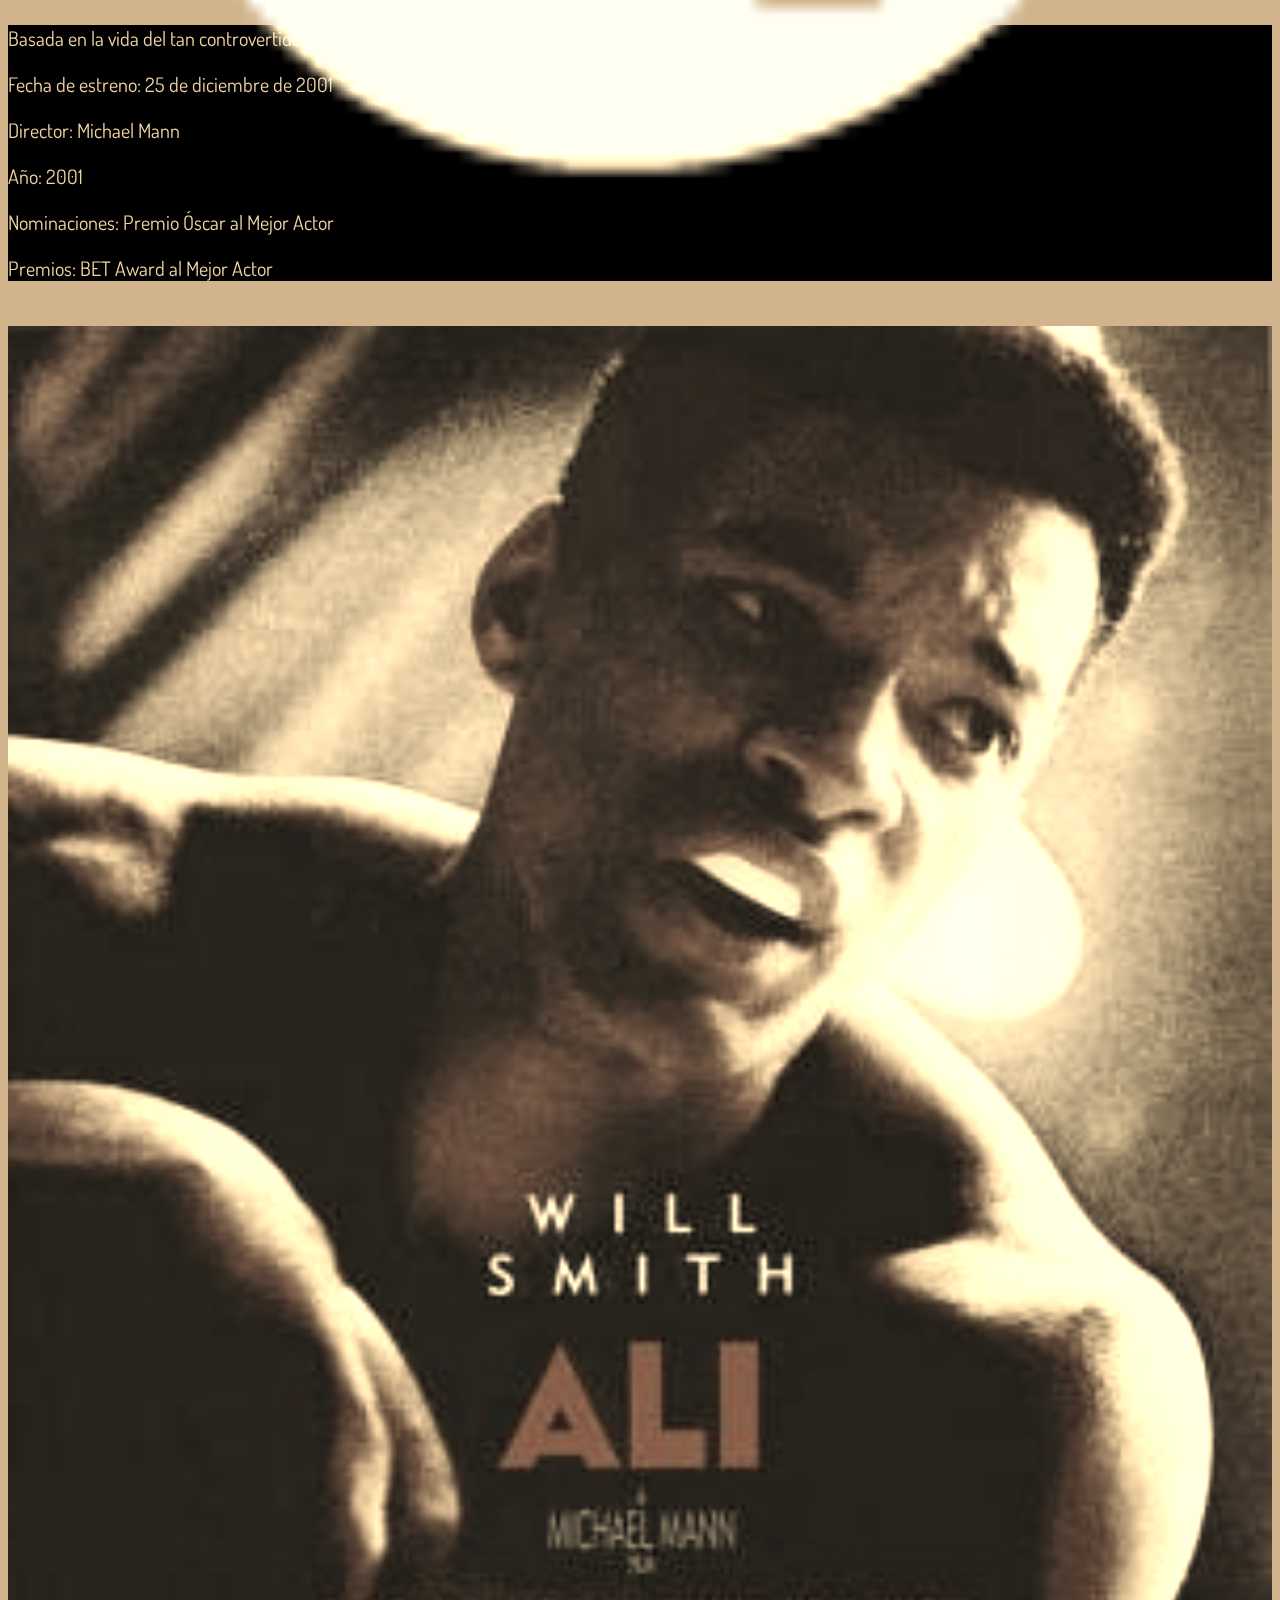
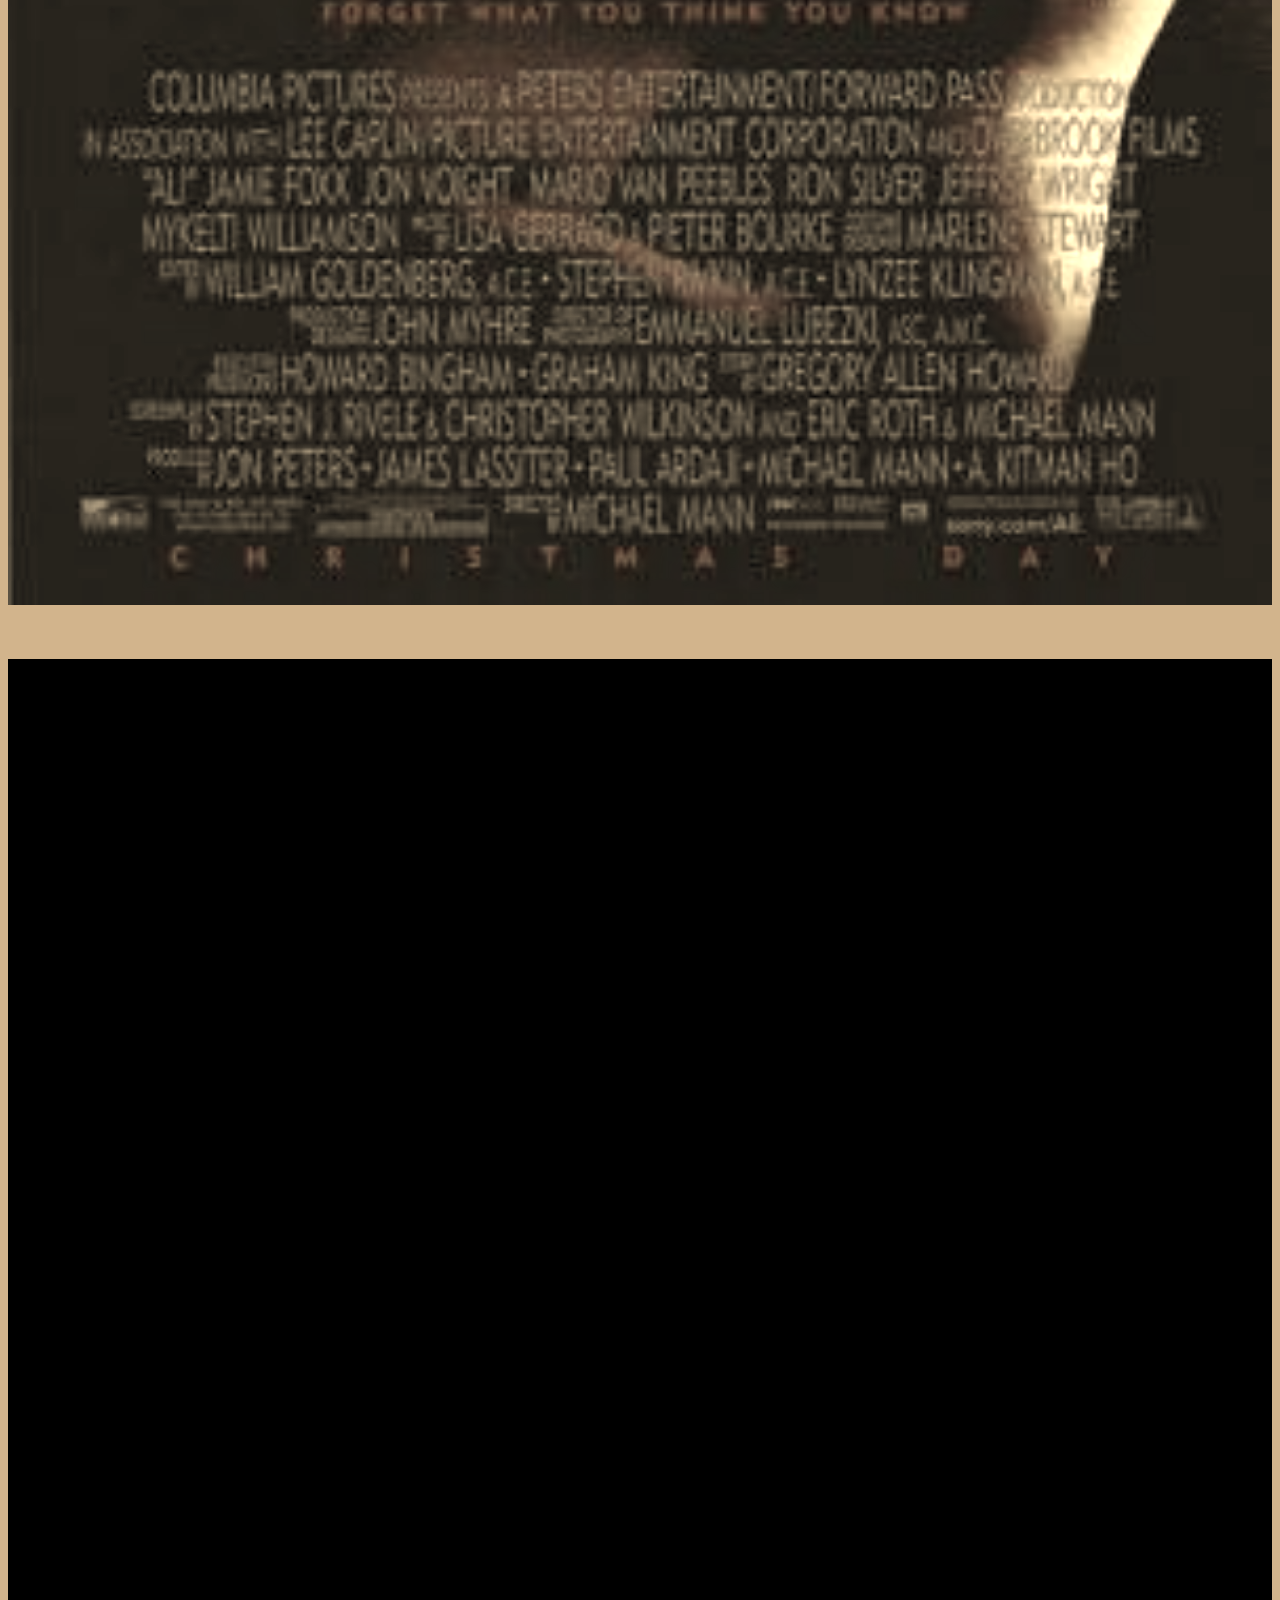
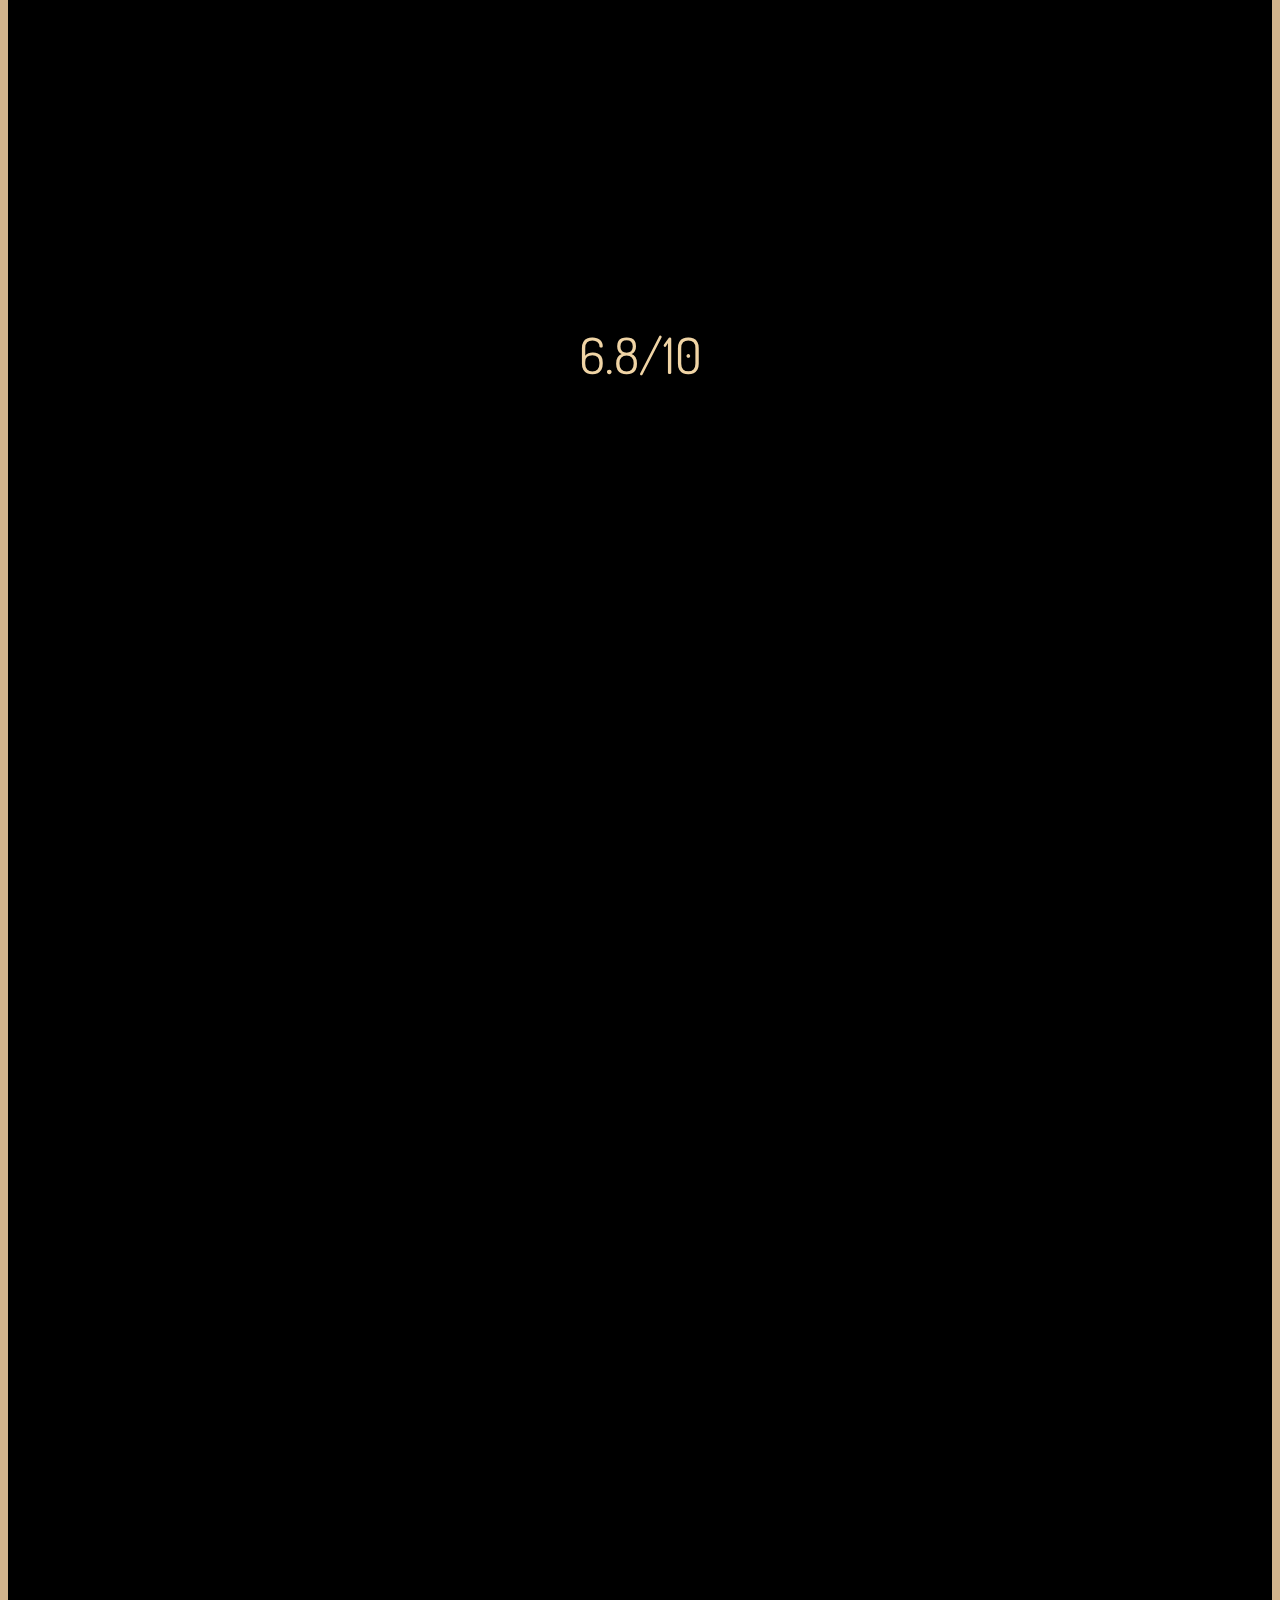
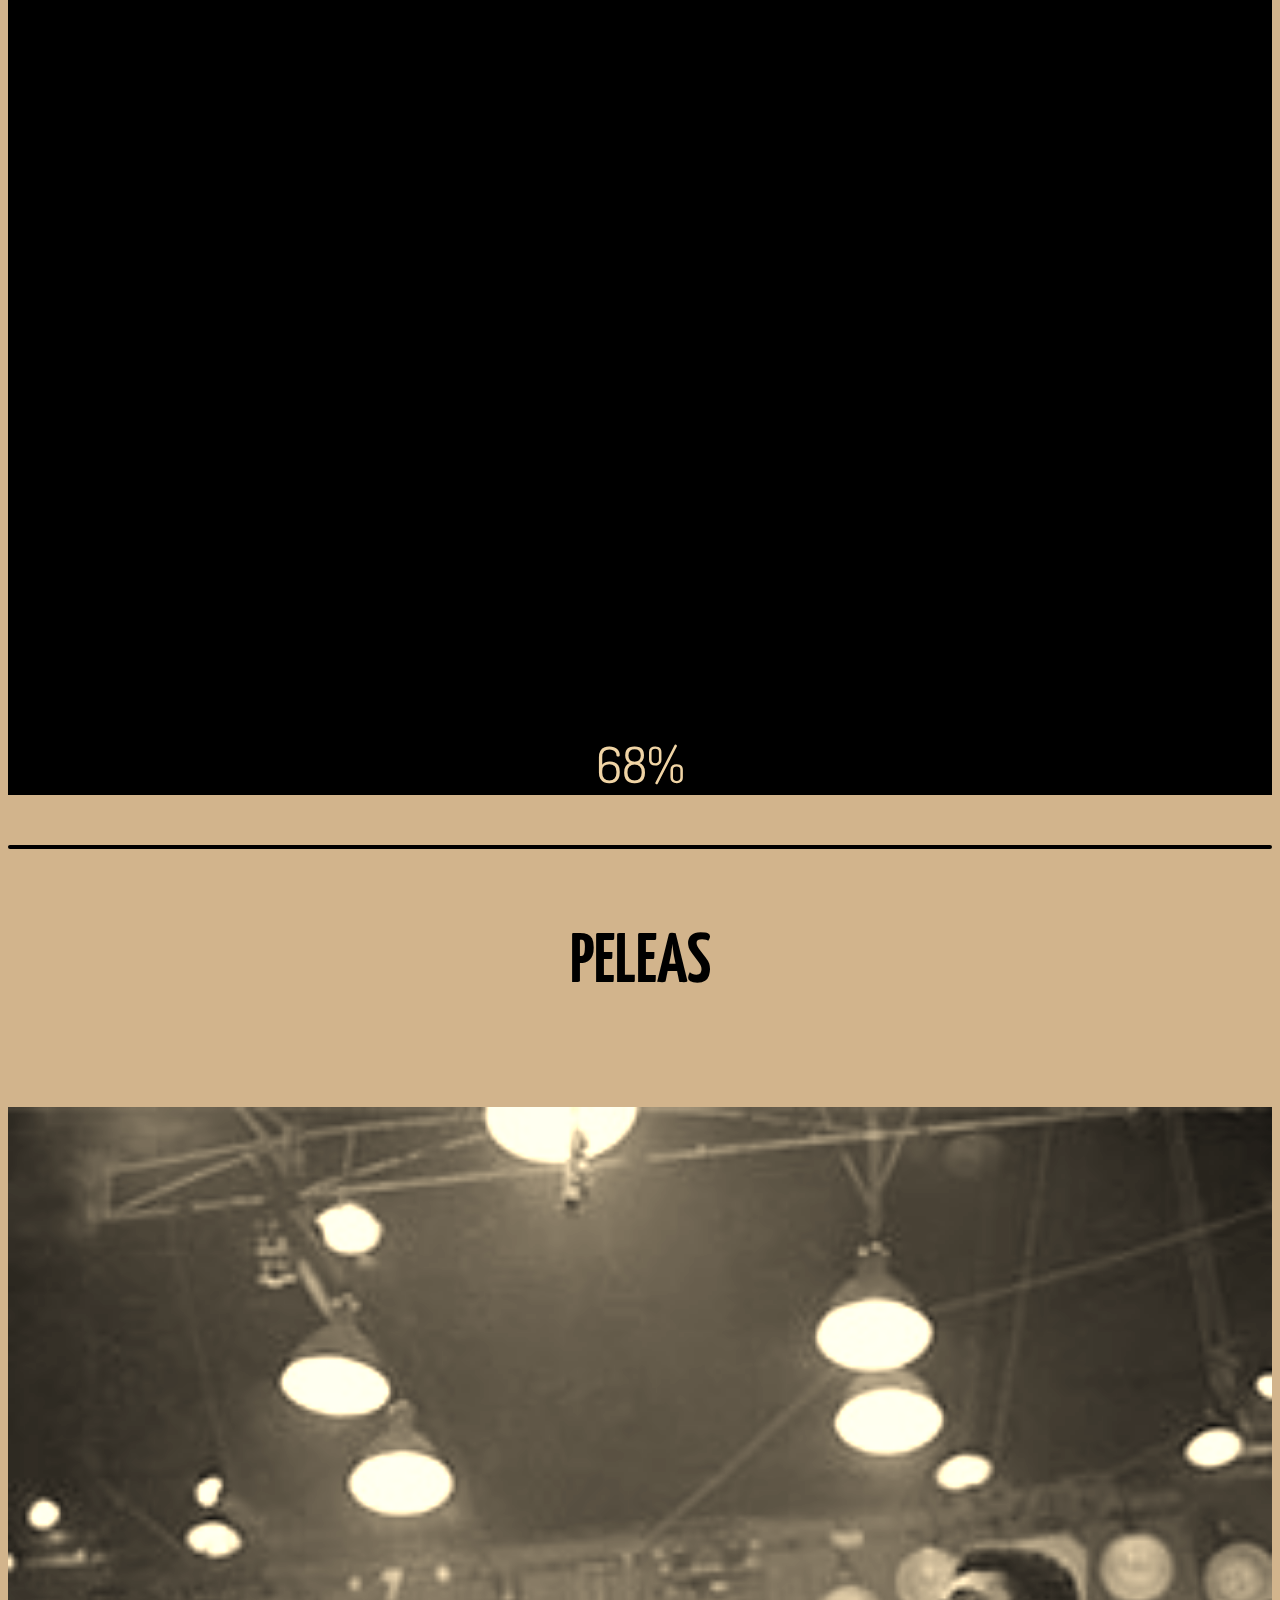
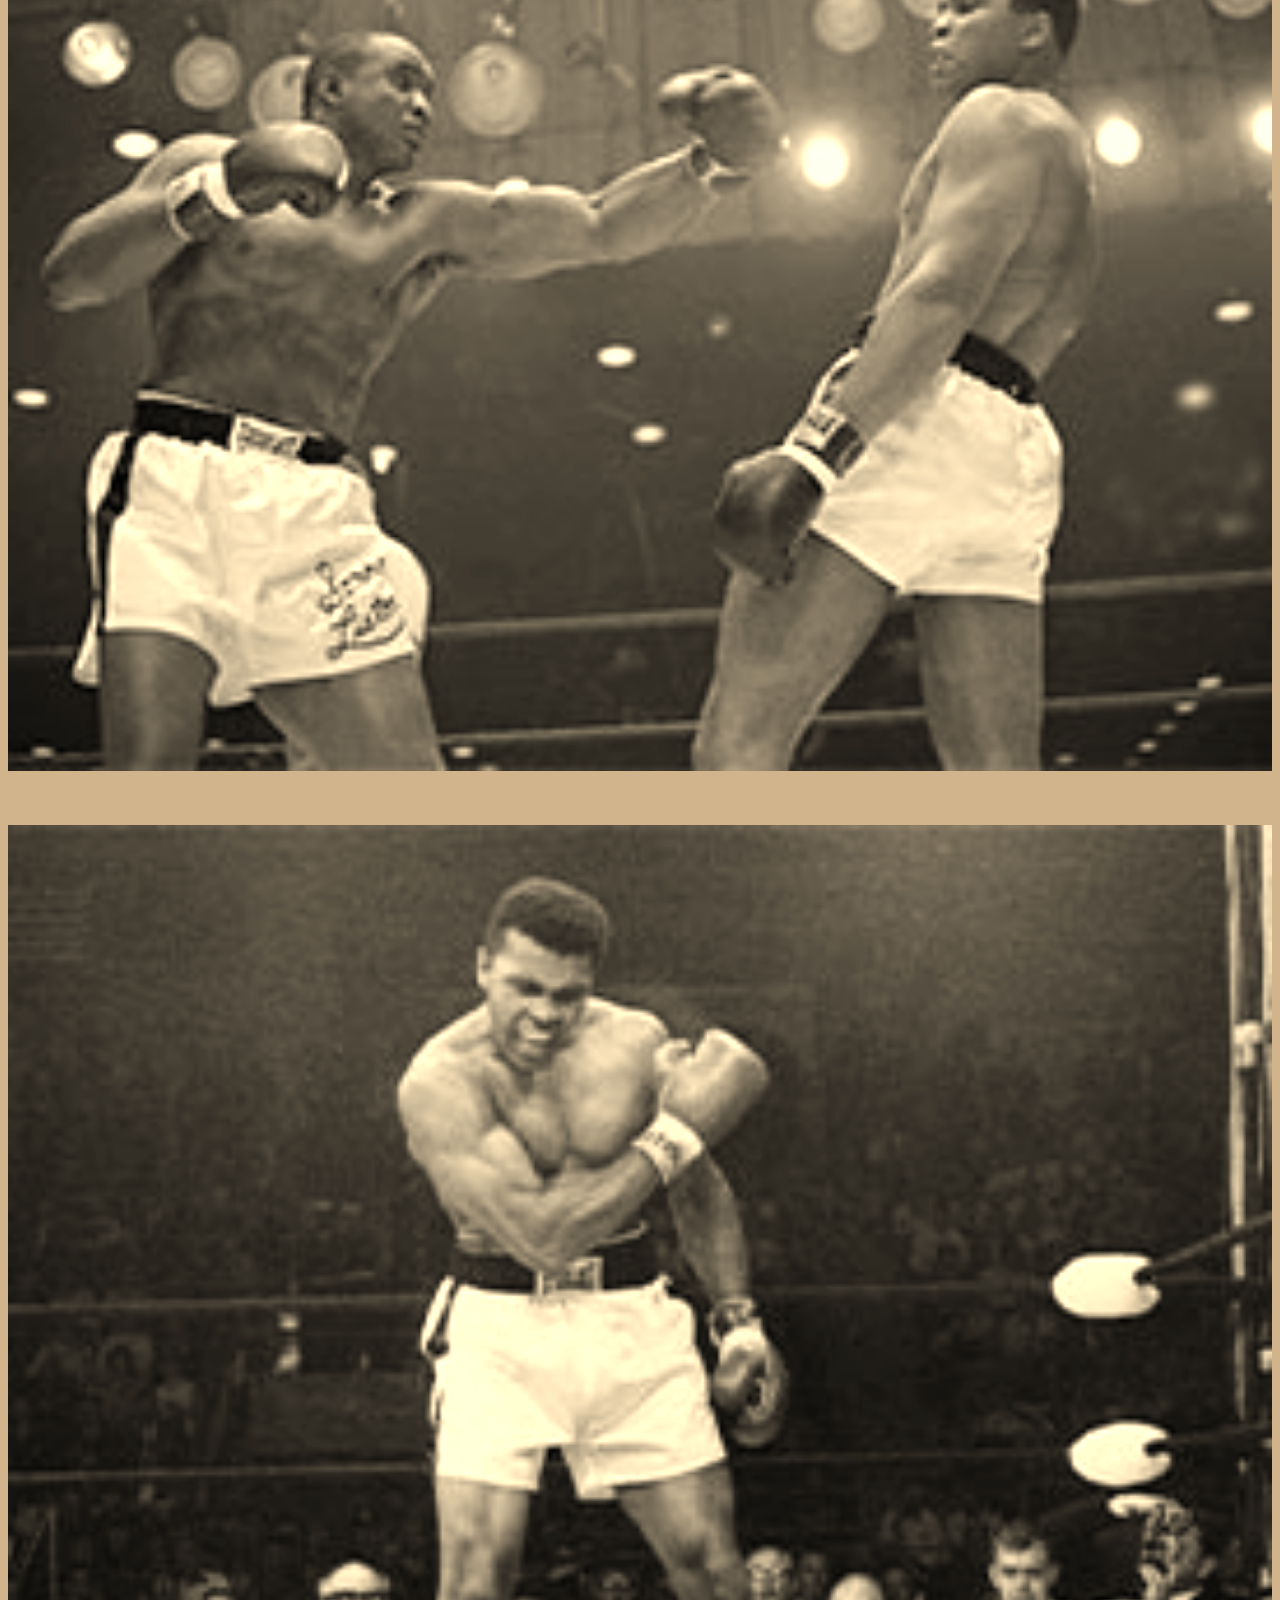
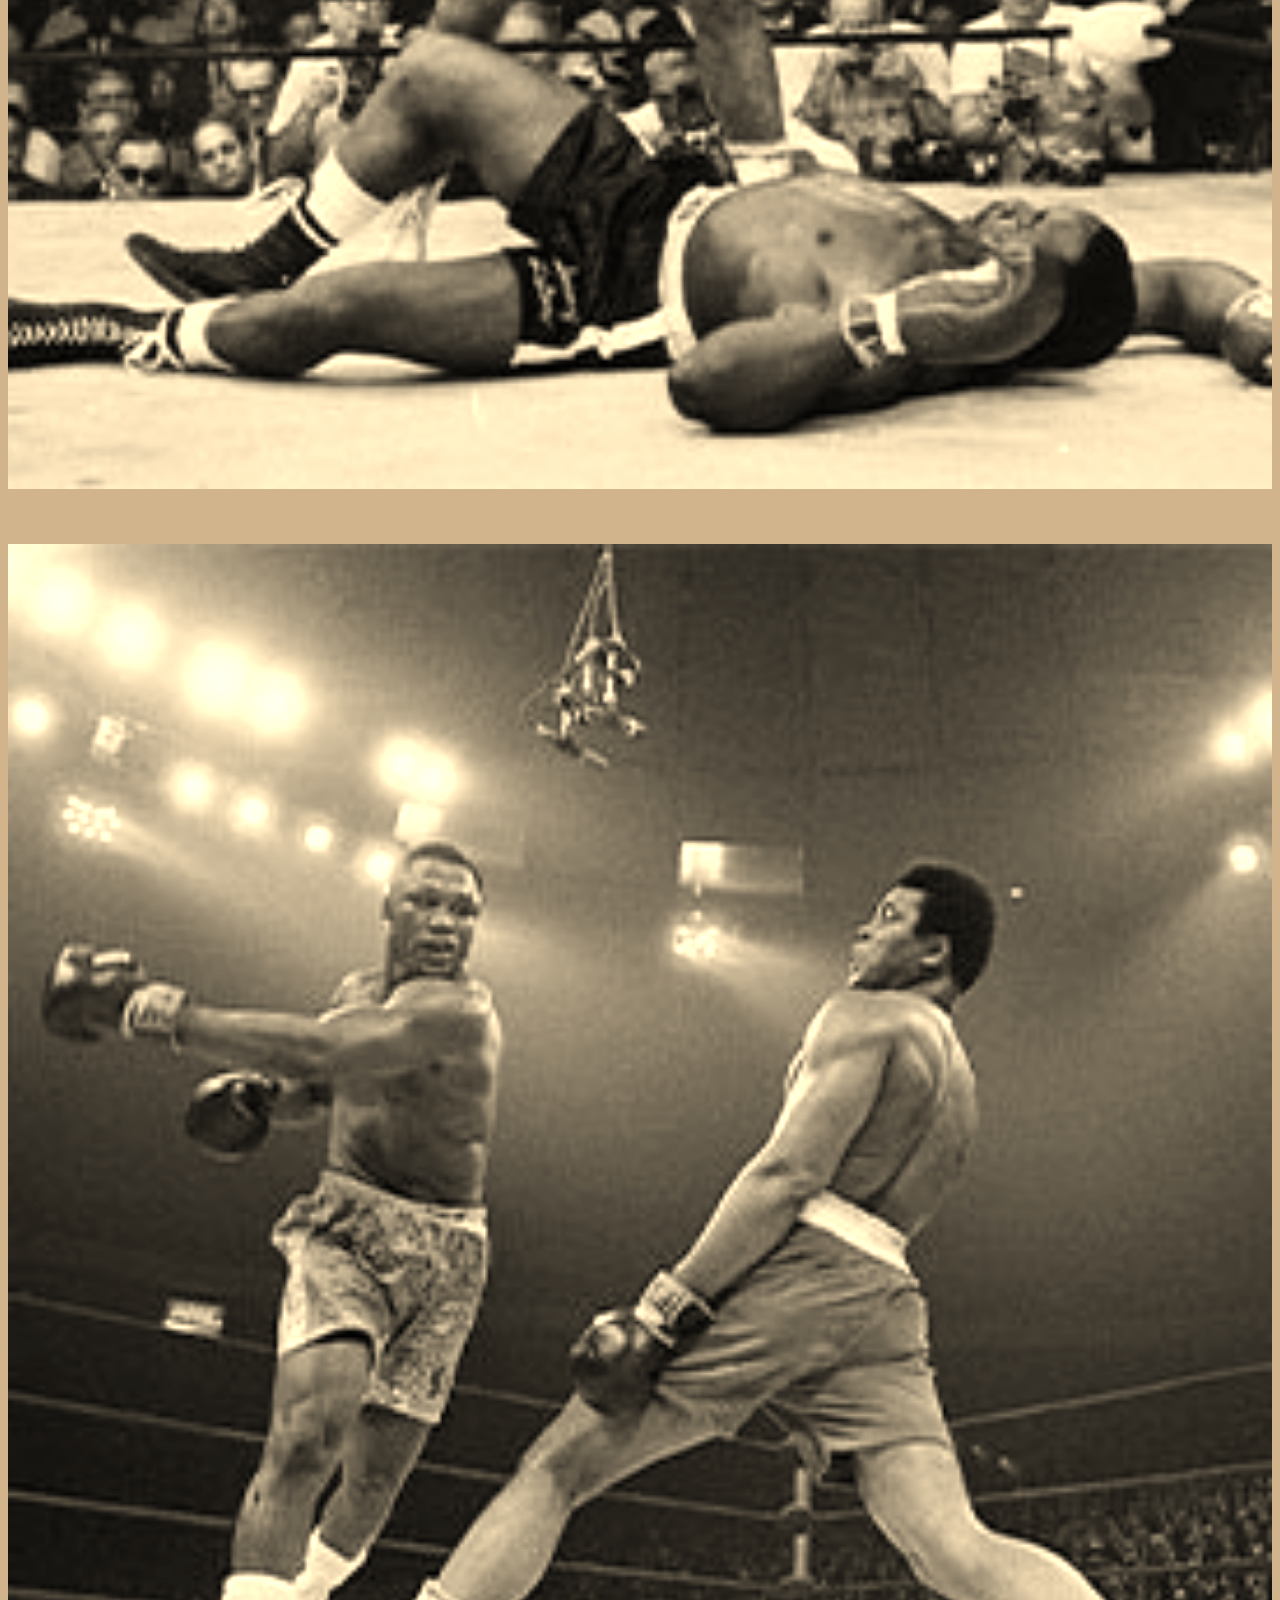
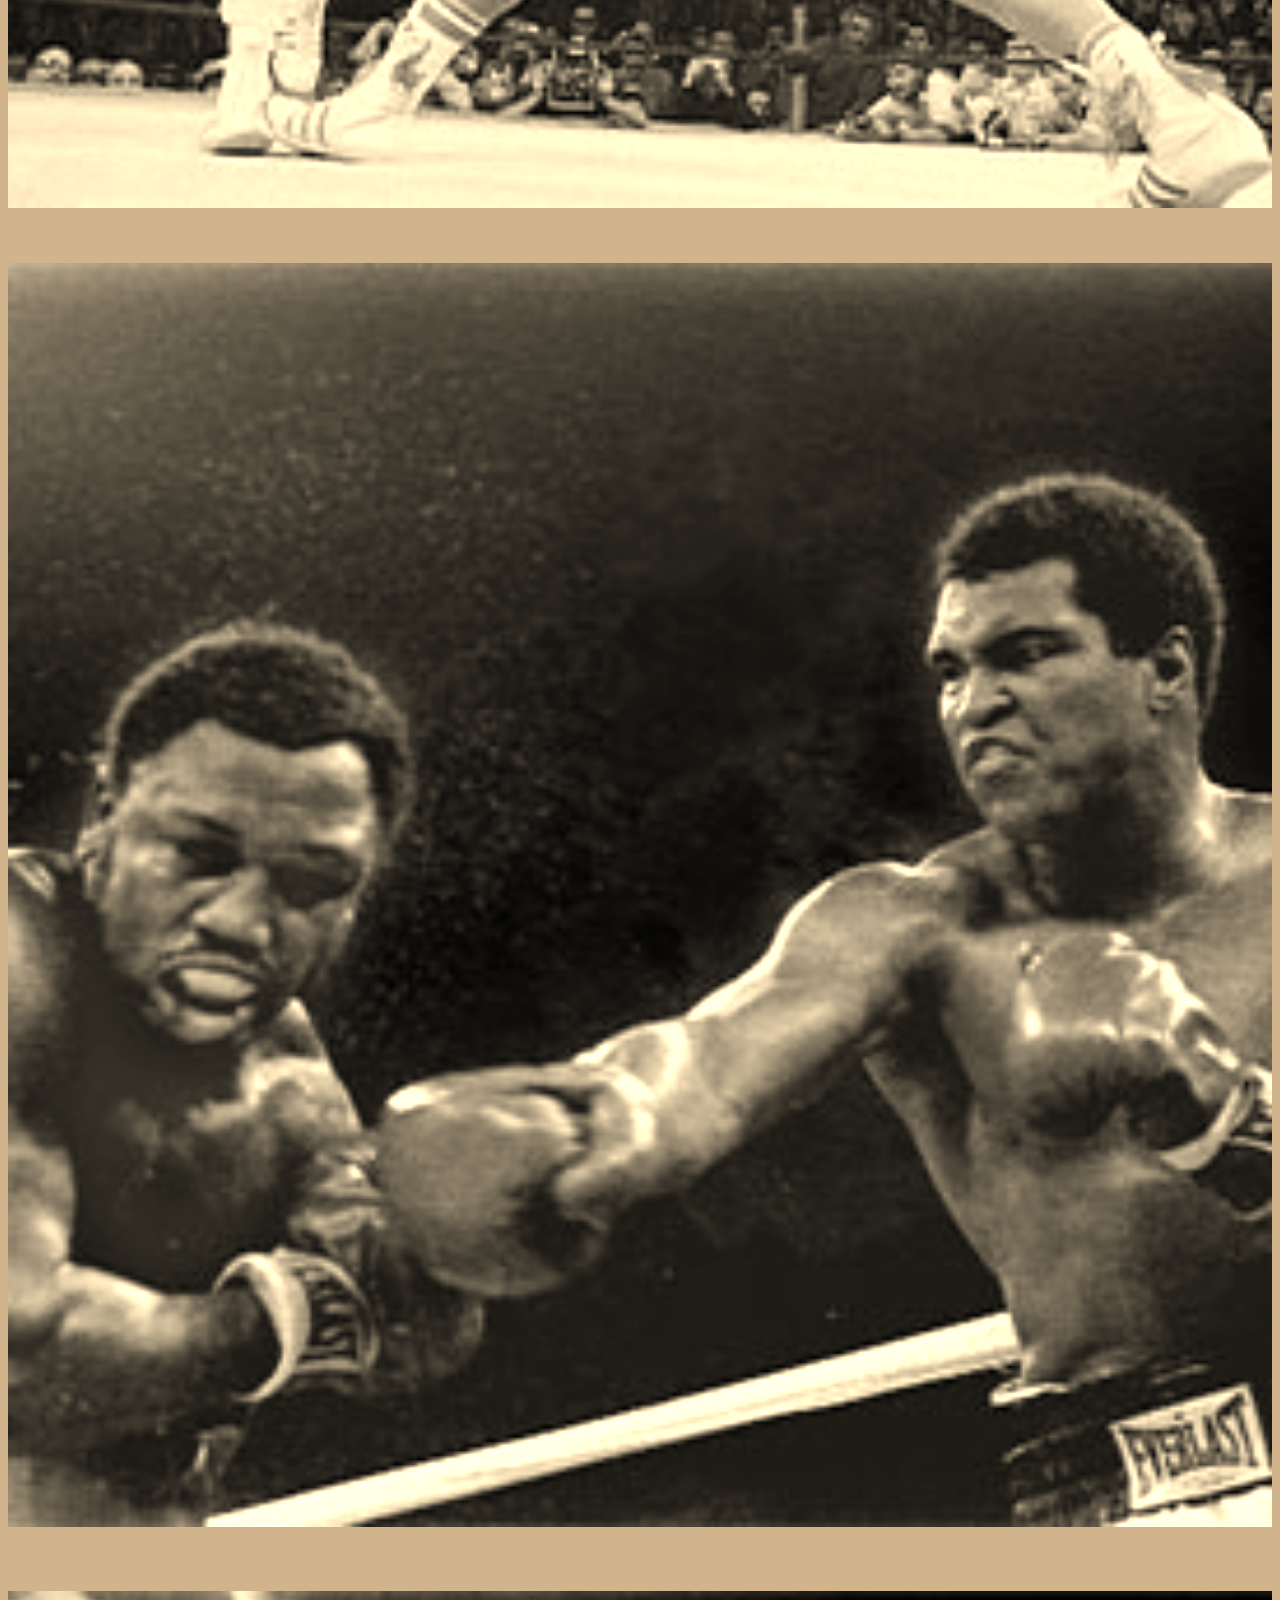
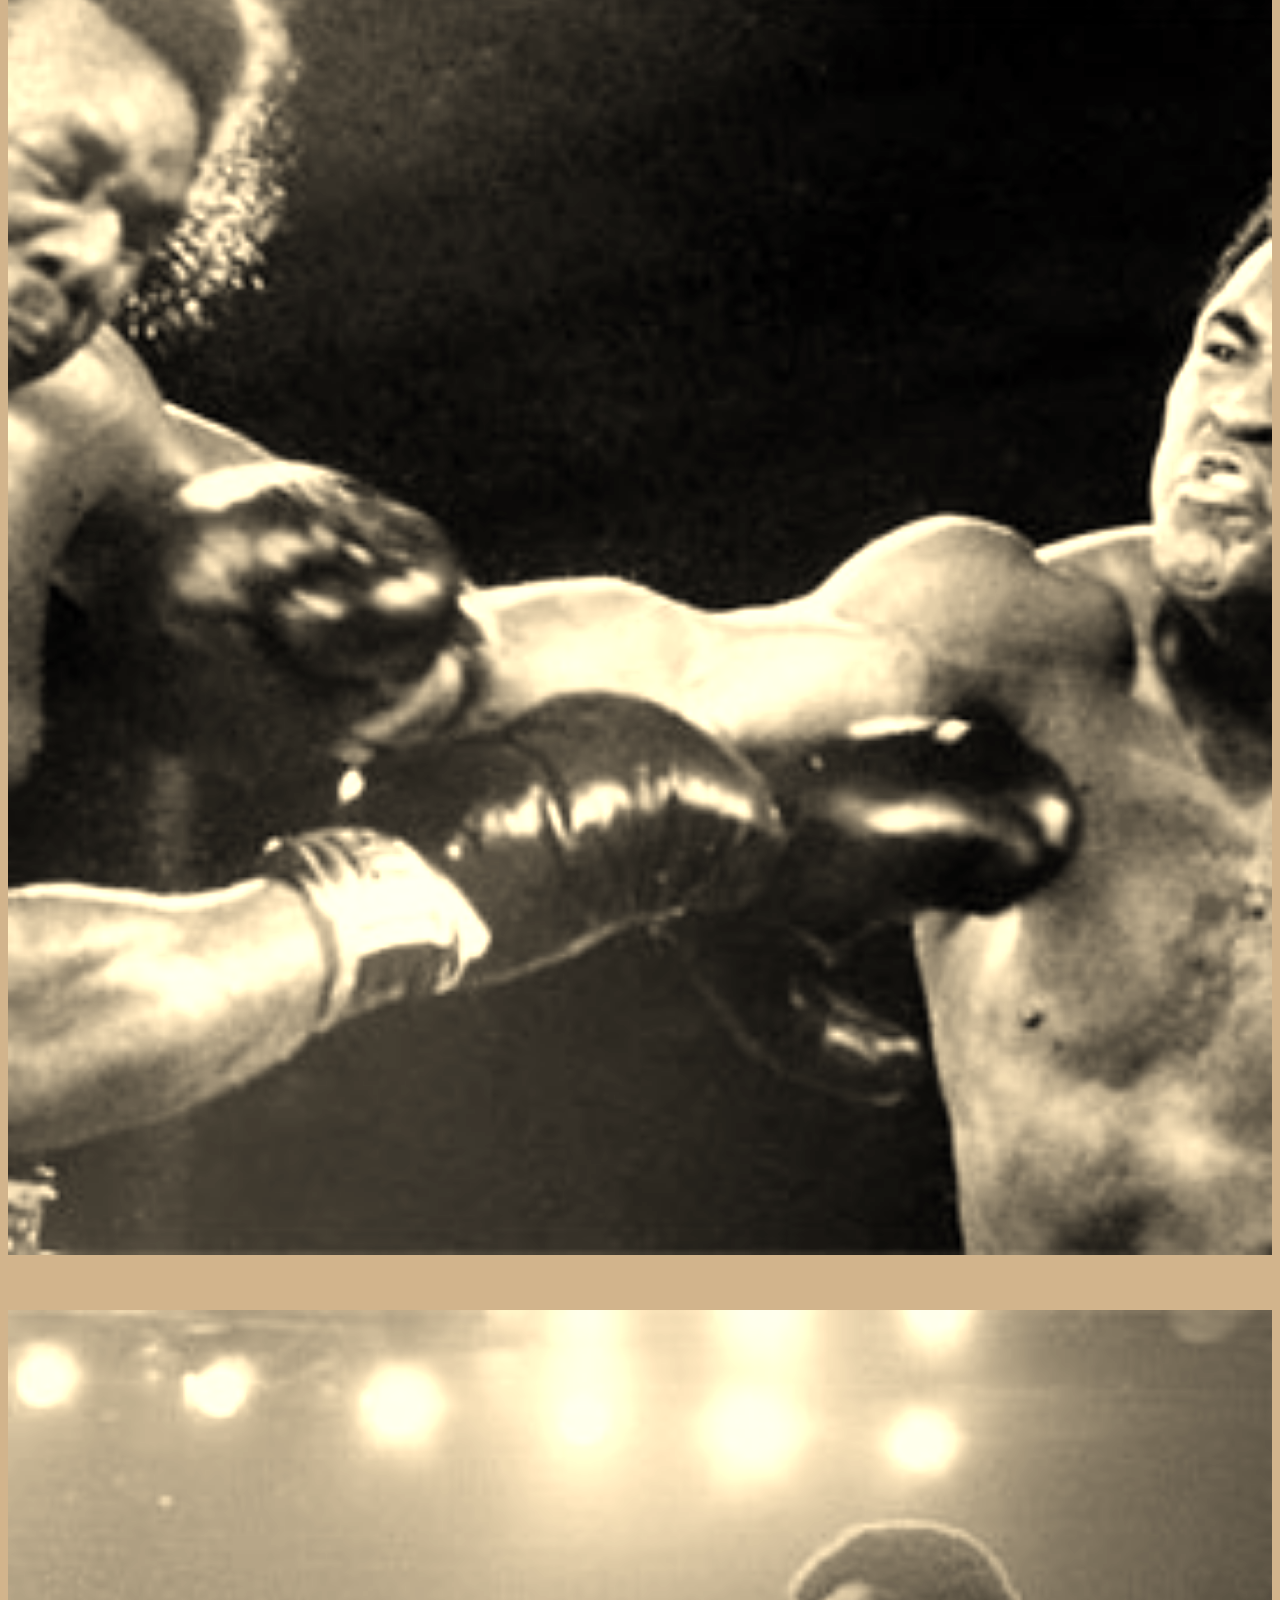
==== commit 9f5237ac: "retoques" ====
--- a/index.html
+++ b/index.html
@@ -22,7 +22,7 @@
         <div class="container nbarra">
     
                 <nav class="navbar navbar-expand-lg navbar-dark">
-                    <a class="navbar-brand logo" href="#">MUHAMMAD ALI</a>
+                    <a class="navbar-brand logo" href="#"><h1>MUHAMMAD ALI</h1></a>
                     <button class="navbar-toggler" type="button" data-toggle="collapse" data-target="#navbarNav" aria-controls="navbarNav" aria-expanded="false" aria-label="Toggle navigation">
                       <span class="navbar-toggler-icon"></span>
                     </button>
@@ -93,7 +93,7 @@
     </div>
 
     <div class="container titulo">
-        <h1><a id="bibliografia"></a>BIBLIOGRAFIA</h1>
+        <h2><a id="bibliografia"></a>BIBLIOGRAFIA</h2>
     </div>
 
     <div class="container biblio">
@@ -113,7 +113,7 @@
     </div>
 
     <div class="container titulo">
-        <h1><a id="pelicula"></a>PELICULA</h1>
+        <h2><a id="pelicula"></a>PELICULA</h2>
     </div>
 
     <div class="container peli">
@@ -133,13 +133,13 @@
 
             <div class="col-12 col-lg-4 caja">
                 <div class="container-fluid voto">
-                    <div class="row imdb mx-auto">
-                        <img src="img/imdb.png" alt="IMDB" class="log mx-auto">
-                        <p class="raiting mx-auto">6.8/10</p>
+                    <div class="col-6 imdb mx-auto">
+                        <a href="https://www.imdb.com/title/tt0248667/"> <img src="img/imdb.png" alt="IMDB" class="log mx-auto"></a>
+                        <p class="raitinga mx-auto">6.8/10</p>
                     </div>
-                    <div class="row rt mx-auto">
-                        <img src="img/rt.png" alt="RT" class="log mx-auto">
-                        <p class="raiting mx-auto">68%</p>
+                    <div class="col-6 rt mx-auto">
+                        <a href="https://www.rottentomatoes.com/m/ali"> <img src="img/rt.png" alt="RT" class="log mx-auto"></a>
+                        <p class="raitingb mx-auto">68%</p>
                     </div>
                 </div>
             </div>
@@ -151,25 +151,53 @@
     </div>
 
     <div class="container titulo">
-        <h1><a id="peleas"></a>PELEAS</h1>
+        <h2><a id="peleas"></a>PELEAS</h2>
     </div>
 
     <div class="container pele">
         <div class="row">
             <div class="col-12 col-md-6 col-lg-3 peleando">
                 <img src="img/pelea1.jpg" alt="Ali pelea">
+                <div class="overlay">
+                    <h2>Muhammad Ali vs. Sonny Liston</h2>
+                    <p>20-0</p>
+                    <p>TKO V</p>
+                    <p>25 de febrero de 1964</p>
+                    <p>Miami Beach, Florida</p>
+                </div>
             </div>
         
             <div class="col-12 col-md-6 col-lg-3 peleando">
                 <img src="img/pelea2.jpg" alt="Ali pelea">
+                <div class="overlay">
+                    <h2>Muhammad Ali vs. Sonny Liston II</h2>
+                    <p>21-0</p>
+                    <p>KO V</p>
+                    <p>25 de mayo de 1965</p>
+                    <p>Lewiston, Maine</p>
+                </div>
             </div>
 
             <div class="col-12 col-md-6 col-lg-3 peleando">
                 <img src="img/pelea3.jpg" alt="Ali pelea">
+                <div class="overlay ">
+                    <h2>Muhammad Ali vs. Joe Frazier</h2>
+                    <p>31-1</p>
+                    <p>Decisión D</p>
+                    <p>8 de marzo de 1971</p>
+                    <p>Nueva York, Nueva York</p>
+                </div>
             </div>
 
             <div class="col-12 col-md-6 col-lg-3 peleando">
                 <img src="img/pelea4.jpg" alt="Ali pelea">
+                <div class="overlay">
+                    <h2>Muhammad Ali vs. Joe Frazier II</h2>
+                    <p>44-2</p>
+                    <p>Decisión V</p>
+                    <p>28 de enero de 1974</p>
+                    <p>Nueva York, Nueva York</p>
+                </div>
             </div>
         </div>
     </div>
@@ -178,28 +206,56 @@
         <div class="row">
             <div class="col-12 col-md-6 col-lg-3 peleando">
                 <img src="img/pelea5.jpg" alt="Ali pelea">
+                <div class="overlay">
+                    <h2>Muhammad Ali vs. George Foreman</h2>
+                    <p>45-2</p>
+                    <p>KO V</p>
+                    <p>30 de octubre de 1974</p>
+                    <p>Kinshasa, Zaire</p>
+                </div>
             </div>
 
             <div class="col-12 col-md-6 col-lg-3 peleando">
                 <img src="img/pelea6.jpg" alt="Ali pelea">
+                <div class="overlay">
+                    <h2>Muhammad Ali vs. Joe Frazier III</h2>
+                    <p>49-2</p>
+                    <p>RTD V</p>
+                    <p>1 de octubre de 1975</p>
+                    <p>Ciudad Quezón, Filipinas</p>
+                </div>
             </div>
 
             <div class="col-12 col-md-6 col-lg-3 peleando">
                 <img src="img/pelea7.jpg" alt="Ali pelea">
+                <div class="overlay">
+                    <h2>Muhammad Ali vs. Leon Spinks</h2>
+                    <p>56-3</p>
+                    <p>Decisión V</p>
+                    <p>15 de septiembre de 1978</p>
+                    <p>Nueva Orleans, Luisiana</p>
+                </div>
             </div>
 
             <div class="col-12 col-md-6 col-lg-3 peleando">
                 <img src="img/pelea8.jpg" alt="Ali pelea">
-            </div>
-        </div>
-    </div>
-
-    <div class="container linea">
-        <p>-</p>
-    </div>
-
-    <div class="container titulo">
-        <h1><a id="logros"></a>LOGROS</h1>
+                <div class="overlay">
+                    <h2>Muhammad Ali vs. Trevor Berbick</h2>
+                    <p>56-5</p>
+                    <p>Decisión D</p>
+                    <p>11 de diciembre de 1981</p>
+                    <p>Nasáu, Bahamas</p>
+                </div>
+            </div>
+        </div>
+    </div>
+
+    <div class="container linea">
+        <p>-</p>
+    </div>
+
+    <div class="container titulo">
+        <h2><a id="logros"></a>LOGROS</h2>
     </div>
 
     <div class="container logros">
@@ -219,10 +275,10 @@
     </div>
 
     <div class="container titulo">
-        <h1><a id="formulario"></a>FORMULARIO</h1>
-    </div>
-
-    <div class="container formulario">
+        <h2><a id="formulario"></a>FORMULARIO</h2>
+    </div>
+
+    <div class="container formulario col-xs-10 col-lg-6">
         <form>
             <div class="form-group">
               <label for="formGroupExampleInput">Nombre</label>
@@ -243,7 +299,7 @@
 
     <footer>
         <p class="quote">"I AM THE GREATEST. I SAID THAT EVEN BEFORE I KNEW I WAS."</p>
-        <p>Juan Cruz Garoby/ Muhammad Ali 2020 ©</p>
+        <p class="p-3 mb-0">Juan Cruz Garoby/ Muhammad Ali 2020 ©</p>
 	</footer>
 
     <script src="https://code.jquery.com/jquery-3.5.1.slim.min.js" integrity="sha384-DfXdz2htPH0lsSSs5nCTpuj/zy4C+OGpamoFVy38MVBnE+IbbVYUew+OrCXaRkfj" crossorigin="anonymous"></script>
--- a/style.css
+++ b/style.css
@@ -1,36 +1,45 @@
+
+@keyframes boton { 0%{width: 100%} 50%{ width: 95%;} 100%{width: 100%;}}
 
 body{background-color:tan; filter: sepia(80%)}
 
 .header{ background-color: black; font-family: 'Yanone Kaffeesatz', sans-serif;}
-.logo { font-size: 50px; color: tan;}
+.logo h1{ font-size: 50px; color: tan;}
 .lista { color: tan; float: right; margin: 2%; font-size: 25px;}
 
 
 .frase p{text-align: center; font-family: 'Dosis', sans-serif; font-size: 50px; margin-top: 2%; color: black;}
 
-.linea{ background-color: black; border-radius: 10px; color: black; font-size: 3px; margin-top: 20px;}
+.linea{ background-color: black; border-radius: 10px; color: black; font-size: 3px; margin-top: 40px; margin-bottom: 80px;}
 
-.titulo h1{text-align: center; font-family: 'Yanone Kaffeesatz', sans-serif; font-size: 70px; margin-top: 2%; color: black;}
+.titulo h2{text-align: center; font-family: 'Yanone Kaffeesatz', sans-serif; font-size: 70px; margin-top: 2%; color: black;}
 
 .traje img {width: 100%;}
 .texto{ padding-left: 5%; font-family: 'Dosis', sans-serif; font-size: 20px; color: black;}
 
 .caja {background-color: black; color: tan;font-family: 'Dosis', sans-serif; font-size: 20px; margin-top: 2%;}
-.voto {width: 100%;justify-content: center;}
+.voto {width: 100%; justify-content: center;}
 
 .pelicula img {width: 100%; margin-top: 2%;}
 
-.imdb {width: 50%;}
-.rt {width: 50%;}
-.raiting {font-size: 50px;}
-.log {width: 200px;}
+.voto {width: 100%;}
+.imdb {width: 100%;}
+.rt {width: 100%; }
+.log {width: 100%; position: absolute; top:10%; left: 0%;}
+.raitinga {font-size: 50px; text-align: center; padding-top: 100%;}
+.raitingb {font-size: 50px; text-align: center; padding-top: 150%;}
 
 .peledos {margin-top: 10px;}
 .peleando img{width: 100%; margin-top: 4%;}
+.overlay { position: absolute; bottom: 0%; left: 0%; width: 100%; height: 100%; opacity: 0; transition: opacity 0.5s ease-in; color: black; background-color: rgba(255, 255, 255, 0.7); border-style: dotted; padding-top: 20px;}
+.overlay h2 {color: black; text-align: center; font-size: 100%; text-decoration: underline;}
+.overlay p{ text-align: center; font-size: 100%;}
 
 .diario img{width: 100%;}
+
 
 footer{background-color: black; text-align: center; color: tan; font-family: 'Dosis', sans-serif;margin-top: 20px;}
 .quote{font-size: 30px;}
 
-.peleando:hover {opacity: 0.1;}+.overlay:hover { opacity: 1;}
+.log:hover{ animation-name: boton; animation-duration: 1s; animation-iteration-count: infinite; animation-timing-function: ease-in-out;}